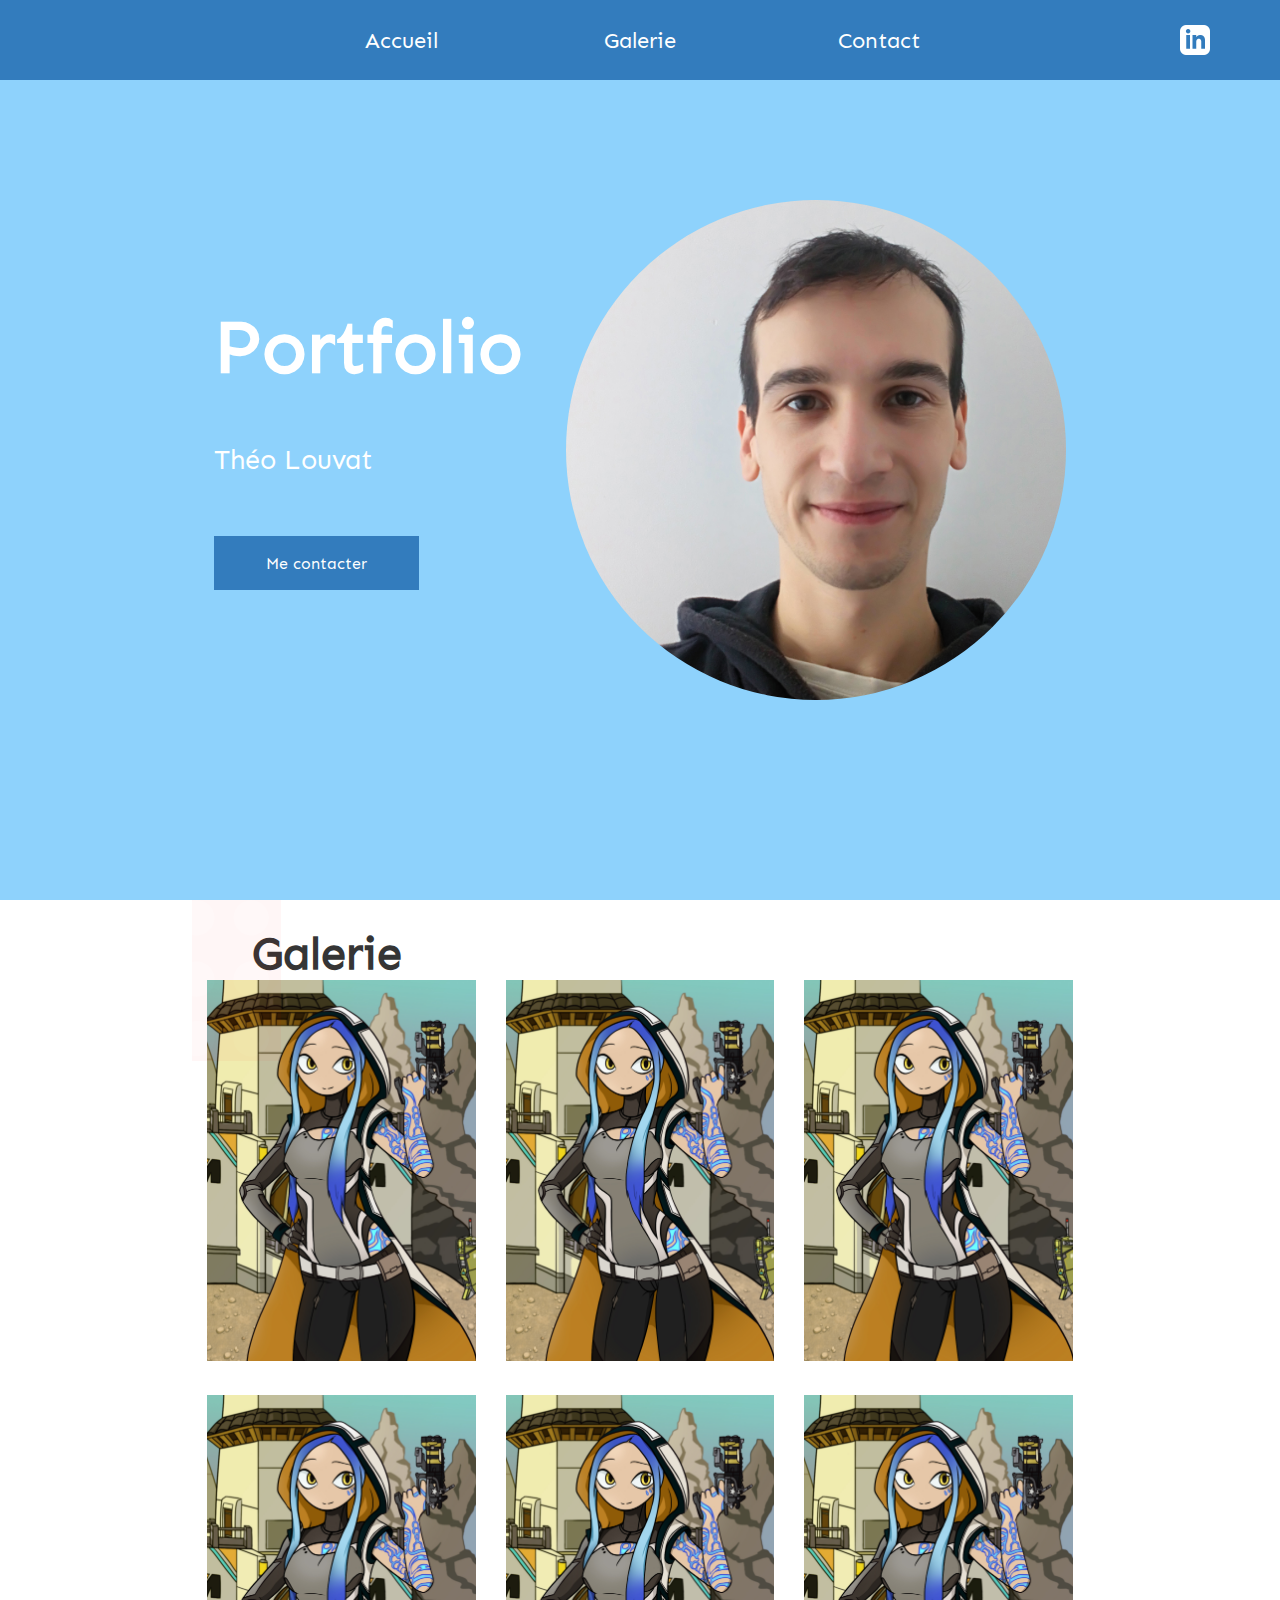
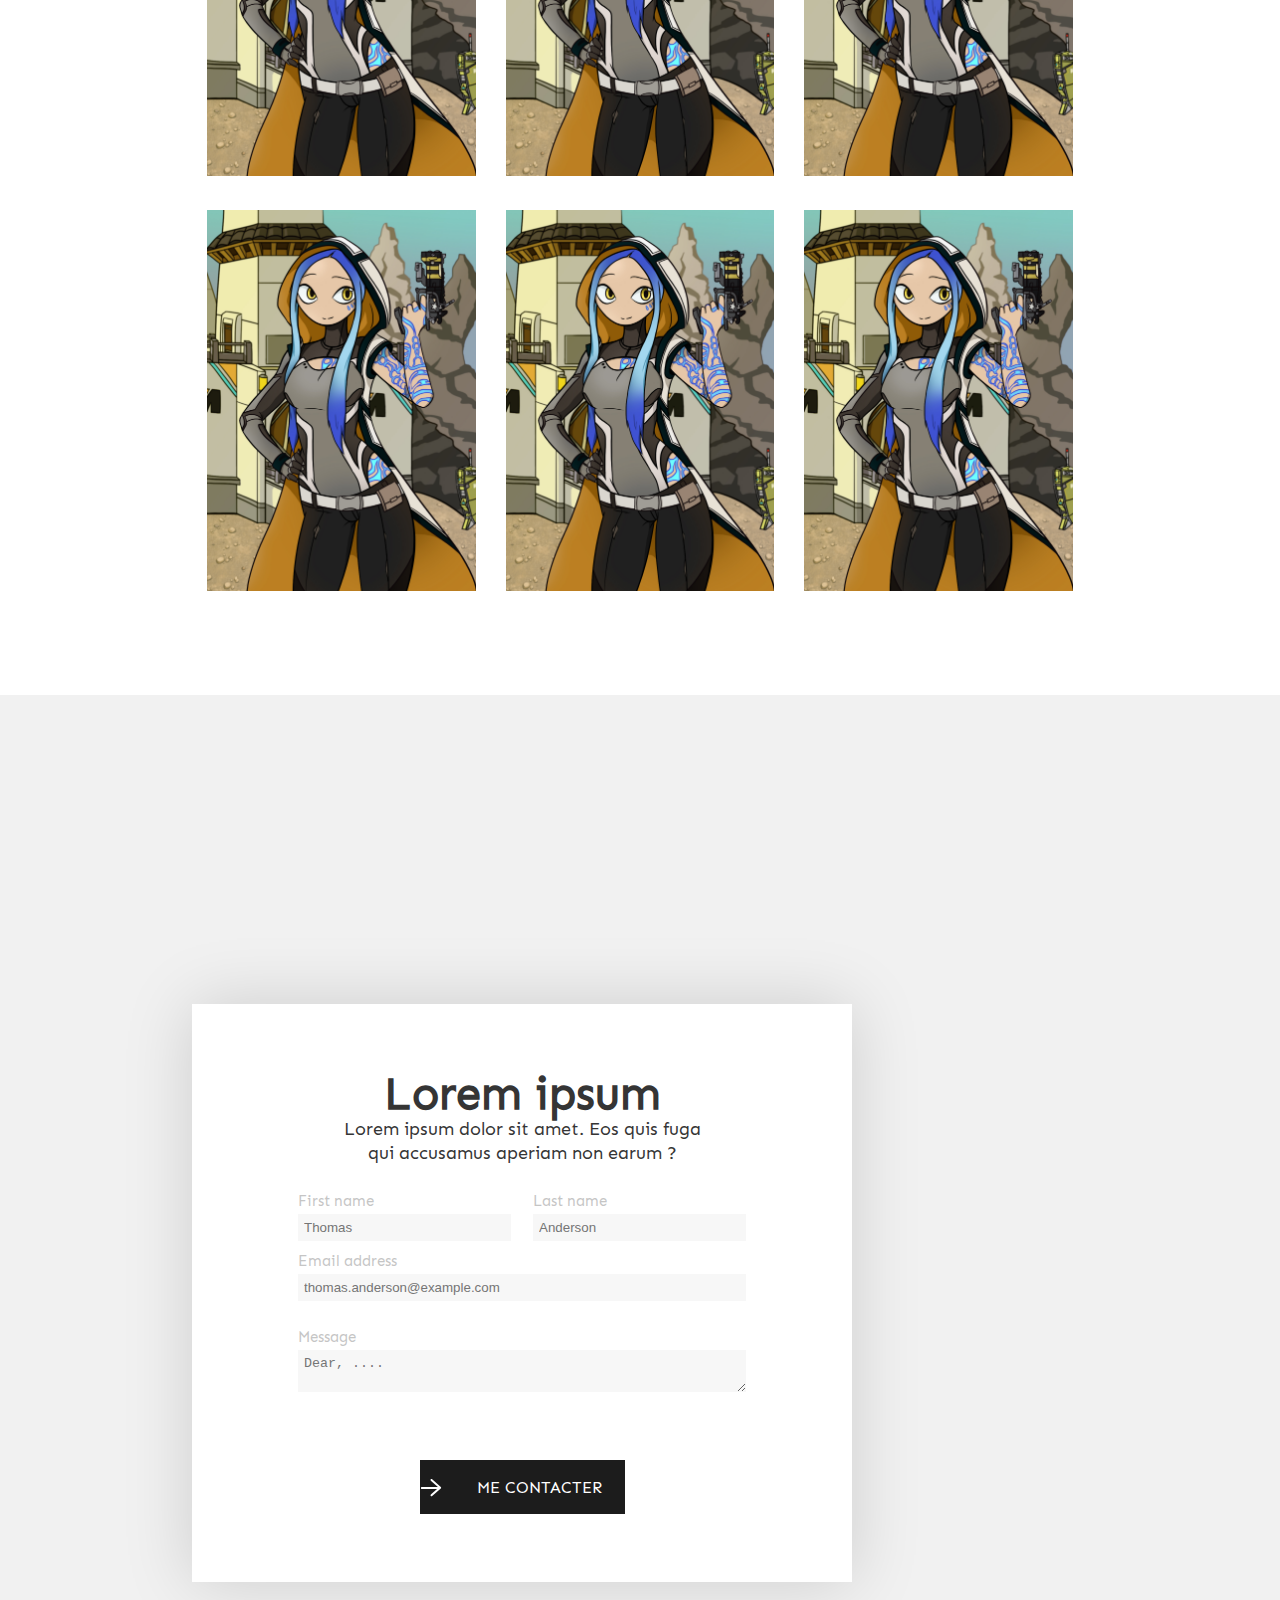
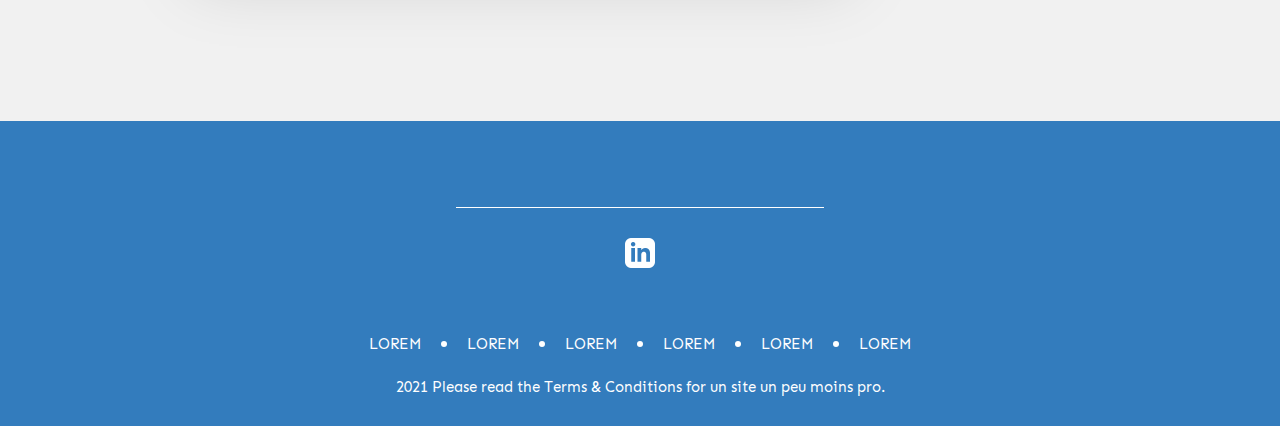
==== index.html @ 34562cf4 "INIT proj" ====
<!DOCTYPE html>
<html lang="fr">
<head>
    <meta charset="UTF-8" />
    <title>Portfolio Théo Louvat</title>
    
    <link href="css/main.css" rel="stylesheet" />
    
</head>
<body>
    <div class="focus-background"></div>
    <main>
        <nav class="nav">
            <div class="nav__menu">
                <ul class="menu">
                    <li class="menu__item">
                        <a class="menu__item-link" href="#home">Accueil</a>
                        <div class="menu__item-dot"></div>
                    </li>
                    <li class="menu__item">
                        <a class="menu__item-link" href="#gallery">Galerie</a>
                        <div class="menu__item-dot"></div>
                    </li>
                    <li class="menu__item">
                        <a class="menu__item-link" href="#contact">Contact</a>
                        <div class="menu__item-dot"></div>
                    </li>
                </ul>
            </div>
            <div class="nav__menu--sn">
                <a href="https://www.linkedin.com/in/theo-louvat-533580112/" target="_blank"><img class="nav__menu--sn__icon icons" src="icons/linkedin.png" /></a>
            </div>
        </nav>

        <section id="home" class="header">
            <article class="header__content">
                <div class="header__text">
                    <h1 class="header__title">Portfolio</h1>
                    <h2 class="header__subtitle">Théo Louvat</h2>
                    <button class="btn">
                        <a href="#contact">Me contacter</a>
                    </button>
                </div>
                <img class="header__image" src="images/DSC_0048 i.jpg" />
            </article>
        </section>

        <div class="body" id="gallery" >
            <section class="main">
                <div class="main__title">
                    <h3 class="main__title-text">Galerie</h3>
                </div>
                <article class="gallery">
                    <div class="gallery__item">
                        <img class="gallery__item__img" src="images/mayafull.jpg" />
                    </div>
                    <div class="gallery__item">
                        <img class="gallery__item__img" src="images/mayafull.jpg" />
                    </div>
                    <div class="gallery__item">
                        <img class="gallery__item__img" src="images/mayafull.jpg" />
                    </div>
                </article>
                <article class="gallery">
                    <div class="gallery__item">
                        <img class="gallery__item__img" src="images/mayafull.jpg" />
                    </div>
                    <div class="gallery__item">
                        <img class="gallery__item__img" src="images/mayafull.jpg" />
                    </div>
                    <div class="gallery__item">
                        <img class="gallery__item__img" src="images/mayafull.jpg" />
                    </div>
                </article>
                <article class="gallery">
                    <div class="gallery__item">
                        <img class="gallery__item__img" src="images/mayafull.jpg" />
                    </div>
                    <div class="gallery__item">
                        <img class="gallery__item__img" src="images/mayafull.jpg" />
                    </div>
                    <div class="gallery__item">
                        <img class="gallery__item__img" src="images/mayafull.jpg" />
                    </div>
                </article>
            </section>
        </div>
                    
        <div class="background">
            <div class="body">
                <section id="contact" class="contact">
                    <article class="contact__box">
                        <h3 class="contact__box-title">Lorem ipsum</h3>
                        <h4 class="contact__box-subtitle">Lorem ipsum dolor sit amet. Eos quis fuga qui accusamus aperiam non earum ?</h4>
                        <form class="form">
                            <div class="form__fields">
                                <div class="inputs">
                                    <div class="input__box--small">
                                        <label class="input__box-label">First name</label>
                                        <input class="input__box-field" type="text" placeholder="Thomas" />
                                    </div>
                                    <div class="input__box--small">
                                        <label class="input__box-label">Last name</label>
                                        <input class="input__box-field" type="text" placeholder="Anderson" />
                                    </div>
                                </div>
                                <div class="input">
                                    <div class="input__box">
                                        <label class="input__box-label">Email address</label>
                                        <input class="input__box-field" type="email" placeholder="thomas.anderson@example.com" />
                                    </div>
                                </div>
                                <div class="input">
                                    <div class="input__box input__box--textarea">
                                        <label class="input__box-label">Message</label>
                                        <textarea class="input__box-field" type="text" placeholder="Dear, ...."></textarea>
                                    </div>
                                </div>
                                <button type="submit" class="btn btn--alt">
                                    <img class="btn__icon" src="icons/Icon_fleche_CTA.svg" />
                                    <a>Me contacter</a>
                                </button>
                            </div>
                        </form>
                    </article>
                </section>
            </div>
        </div>
    </main>
    <footer class="footer">
        <div class="footer__box">
            <div class="footer__networks">
                <img class="footer__networks-icon icons" src="icons/linkedin.png" />
            </div>
            <ul class="footer__links">
                <li class="footer__links-item">Lorem</li>
                <li class="footer__links-item">Lorem</li>
                <li class="footer__links-item">Lorem</li>
                <li class="footer__links-item">Lorem</li>
                <li class="footer__links-item">Lorem</li>
                <li class="footer__links-item">Lorem</li>
            </ul>
            <p class="footer__terms">2021 Please read the Terms & Conditions for un site un peu moins pro.</p>
        </div>
    </footer>
</body>
</html>
---- css/main.css ----
html, body, div, span, p, a, img, ol, ul, li, article, section, h1, h2, h3, h4, h5 {
    margin: 0;
    padding: 0;
    border: 0;
    font: inherit;
    vertical-align: baseline;
}

ol, ul {
    list-style: none; 
}

textarea, input {
    border: none;
    box-shadow: none;
    -webkit-box-shadow: none;
}

a {
    display: inline-block;
    cursor: pointer;
    text-decoration: none;
    width: 100%;
    height: 100%;
    display: flex;
    flex-direction: column;
    justify-content: center;
    align-items: center;
    color: #FFFFFF;
}

a:visited {
    color: #FFFFFF;
}


textarea:focus, input:focus{
    outline: none;
}

button, input[type="submit"], input[type="reset"] {
	background: none;
	color: inherit;
	border: none;
	padding: 0;
	font: inherit;
	cursor: pointer;
	outline: inherit;
}

@font-face {
    font-family: "sen";
    src: url(../fonts/Sen-Regular.ttf);
}

@font-face {
    font-family: "notoserif";
    src: url(../fonts/NotoSerif-Regular.ttf);
}

body {
    font-family: "sen";
}

.focus-background {
    display: none;
    position: absolute;
    width: 100%;
    height: 100%;
    background-color: rgba(0, 0, 0, 0.45);
    z-index: 200;
}

.btn {
    height: 54px;
    width: 205px;
    background-color: #337cbd;
    display: flex;
    justify-content: center;
    align-items: center;
    transition-duration: 0.5s;
    transition-timing-function: linear;
}

.btn a, .btn a:visited {
    color: #FFFFFF;
}

.btn:hover, .btn a:hover {
    color: #337cbd;
    background-color: #FFFFFF;
}

.btn--alt {
    background-color: #1C1C1C;
    text-transform: uppercase;
    align-self: center;
}

.btn--alt:hover {
    background-color: rgba(0, 0, 0, 0.45);
    color: #FFFFFF;
}

.btn--alt > a:hover {
    color: #FFFFFF;
}

.btn__icon {
    margin-right: 12px;
}

.icons {
    max-width: 30px;
}

.nav {
    background-color: #337cbd;
    color: #FFFFFF;
    display: flex;
    flex-direction: row;
    justify-content: center;
    width: 100%;
    height: 80px;
    position: fixed;
    z-index: 99;
    font-size: 22px;
    position: fixed;
}

.nav__menu {
    display: flex;
    justify-content: center;
    height: 100%;
    width: 80%;
}

.nav__menu--sn {
    position: absolute;
    display: flex;
    align-items: center;
    height: 100%;
    right: 0;
    margin-right: 70px;
}

.menu {
    display: flex;
    justify-content: space-around;
    background-color: #337cbd;
    color: #FFFFFF;
    max-height: 100%;
    width: 70%;
}

.menu__item {
    height: 100%;
    width: 33.33%;
}

.menu__item-link {
    position: relative;
}

.menu__item-link::after {
    content: "";
    display: none;
    position: absolute;
    bottom: 0;
    left: 0;
    width: 100%;
    height: 10px;
    background-color: #8ed1fc;
    z-index: 100;
}

.menu__item:hover {
    background-color: #FFFFFF;
    color: #337cbd;
    transition-duration: 0.5s;
    transition-timing-function: linear;
}

.menu__item > a:hover {
    color: #337cbd;
    transition-duration: 0.5s;
    transition-timing-function: linear;
}

.menu__item--alt:hover {
    background-color: #337cbd;
    color: #FFFFFF;
}

.menu__item-dot {
    display: none;
    margin-top: 3px;
    height: 7px;
    width: 7px;
    border-radius: 50%;
    background-color: #D40048;
}

.menu__item-dot.active {
    display: inline-block;
}

.menu__item-icon {
    max-width: 40px;
}

.header {
    display: flex;
    justify-content: space-around;
    align-items: center;
    width: 100%;
    height: 100vh;
    background-color: #8ed2fc;
    color: #FFFFFF;
}

.header__content {
    width: 70%;
    display: flex;
    justify-content: space-around;
    align-items: center;
}

.header__text {
    display: flex;
    flex-direction: column;
    justify-content: space-evenly;
    max-width: 525px;
    height: 400px;
}

.header__title {
    font-size: 74px;
    font-weight: bold;
    line-height: 74px;
}

.header__subtitle {
    font-size: 27px;
    line-height: 32px;
}

.header__text-arrows {
    font-size: 19px;
}

.header__text-arrows.active {
    text-decoration: underline;
}

.header__text-arrows + .header__text-arrows {
    margin-left: 20px;
}

.header__text-links {
    text-transform: uppercase;
    color: #353535;
    display: flex;
    align-items: center;
    align-self: flex-end;
    width: 100%;
    height: 76px;
    padding-left: 264px;
    font-size: 15px;
    background-color: #FFFFFF;
    font-weight: bold;
    letter-spacing: 1.76px;
    line-height: 75px;
}

.header__text-links-title {
    margin-right: 59px;
}

.header__text-links-icon + .header__text-links-icon {
    margin-left: 32px;
}

.header__text-links-icon-box {
    height: 30px;
    width: 30px;
}

.header__text-links-icon--twitter {
    position: relative;
}

.header__text-links-icon--circle {
    position: relative;
}

.header__text-links-icon--twitter::before {
    position: absolute;
    content: url("../icons/Twitter.svg");
    top: -22px;
    left: 8px;
}

.header__text-links-icon--circle::before {
    position: absolute;
    content: "";
    height: 28px;
    width: 28px;
    border-radius: 50%;
    border: 0.75px solid #353535;
    top: 0;
    left: 0;
}

.header__image {
    max-width: 500px;
    border-radius: 50%;
}

.body {
    width: 70%;
    margin: auto;
    display: flex;
    justify-content: center;
    align-items: center;
    margin-bottom: 100px;
}

.body:last-child {
    margin-bottom: 0;
}

.background {
    width: 100%;
    height: auto;
    background-color: #F1F1F1;
}

.main {
}

.main__title {
    position: relative;
    width: 100%;
    height: 80px;
}

.main__title::before {
    content:  url("../icons/Carré_point.svg");
    position: absolute;
    left: 0;
    top: 0;
    width: 89px;
    color: #000000;
    opacity: 0.03;
    background-color: red;
}

.main__title-text {
    color: #353535;
    font-size: 45px;
    font-weight: bold;
    padding: 30px 150px 60px 60px;
    line-height: 48px;
}

.gallery {
    display: flex;
    justify-content: space-around;
    align-items: center;
    flex-direction: row;
}

.gallery + .gallery {
    margin-top: 30px;
}

.gallery__item {
    width: 30%;
    overflow: hidden;
    max-height: 500px;
}

.gallery__item__img {
    width: 100%;
}

.side {
    display: flex;
    justify-content: space-between;
    flex-direction: row-reverse;
}

.side__col {
    width: 738px;
    height: 1100px;
    display: flex;
    flex-direction: column;
    flex-wrap: wrap;
    justify-content: center;
}

.side__article {
    width: 352px;
    box-shadow: 0 0 60px 0 rgba(0,0,0,0.08);
    color: #353535;
    margin-bottom: 26px;
    margin-right: 34px;
}

.side__article-head {
    display: flex;
    align-items: center;
    height: 84px;
    color: #262525;
    font-size: 20px;
    font-weight: bold;
    line-height: 24px;
    text-transform: uppercase;
    text-decoration: underline;
}

.side__article-icon {
    width: 84px;
    height: 100%;
    background-color: #FA0E5A;
    display: flex;
    justify-content: center;
    align-items: center;
}

.side__article-icon--alt {
    background-color: #007DDB;
}

.side__article-title {
    color: #262525;
    margin-left: 17px;
}

.side__article-title::before {
    content: url("../icons/Icon_fleche (2).svg");
    color: #262525;
    margin-right: 4px;
}

.side__article-img {
    width: 100%;
}

.side__article-text {
    font-size: 18px;
    font-weight: bold;
    line-height: 22px;
    padding: 20px;
}

.side__article-btn {
    margin-top: 51px;
}

.side__article-btn:hover {
    background-color: #337cbd;
    color: #FFFFFF;
}

.contact {
    color: #353535;
    margin: 139px 0;
    width: 100%;
    display: flex;
    align-items: center;
}

.contact__img {
    width: 50%;
}

.contact__box {
    margin-top: 170px;
    width: 50%;
    background-color: #FFFFFF;
    box-shadow: 0 0 65px 0 rgba(0,0,0,0.15);
    padding: 68px 106px;
    display: flex;
    flex-direction: column;
    align-items: center;
}

.contact__box-title {
    font-size: 45px;
    font-weight: bold;
    line-height: 24px;
    text-align: center;
    line-height: 45px;
}

.contact__box-subtitle {
    font-size: 18px;
    line-height: 24px;
    text-align: center;
    width: 380px;
    margin-bottom: 23px;
}

.form {
    width: 100%;
}

.form__fields {
    width: 100%;
    display: flex;
    flex-direction: column;
    justify-content: center;
}

.input {
    width: 100%;
}

.inputs {
    display: flex;
}

.input__box {
    width: 100%;
    display: flex;
    flex-direction: column;
    height: 60px;
    color: #C5C5C5;
    font-size: 15px;
    line-height: 26px;
    margin-bottom: 16px;
}

.input__box--textarea {
    height: 120px;
}

.input__box--small {
    width: 50%;
    display: flex;
    flex-direction: column;
    height: 60px;
    color: #C5C5C5;
    font-size: 15px;
    line-height: 26px;
    margin-right: 22px;
}

.input__box--small:last-child {
    margin-right: 0;
}

.input__box-field {
    background-color: #000000;
    background-color: rgba(0, 0, 0, 0.03);
    outline: none;
    padding: 6px;
}

.footer {
    background-color: #337cbd;
    color: #FFFFFF;
    font-size: 15px;
    padding-top: 86px;
}

.footer__box {
    width: 70%;
    margin: auto;
    display: flex;
    flex-direction: column;
    justify-content: flex-start;
    align-items: center;
}

.footer__logo {
    max-width: 106px;
    margin-bottom: 60px;
}

.footer__newsletter {
    font-size: 53px;
    font-weight: bold;
}

.footer__email {
    text-transform: uppercase;
    padding: 20px 0;
}

.footer__networks {
    height: auto;
    padding: 30px 0 67px 0;
    border-top: 1px solid #FFFFFF;
    width: 368px;
    display: flex;
    justify-content: center;
}

.footer__networks-icon + .footer__networks-icon {
    margin-left: 12px;
}

.footer__links {
    display: flex;
    justify-content: center;
    text-transform: uppercase;
    padding-bottom: 25px;
    flex-wrap: wrap;
}

.footer__links-item::before {
    content: "";
    display: inline-block;
    height: 6px;
    width: 6px;
    border-radius: 3px;
    margin: 2px 20px;
    background-color: #FFFFFF;   
}

.footer__links-item:first-child::before {
    display: none;
}

.footer__terms {
    text-align: center;
    margin-bottom: 30px;
}

@media screen and (max-width: 850px) {
    .body {
        flex-direction: column;
        width: 100%;
    }

    .header__content {
        flex-direction: column;
    }

    .header__image {
        position: relative;
        width: 100%;
    }

    .header__text {
        padding-left: 0;
        margin-bottom: 50px;
    }

    .header__text-links {
        position: relative;
        padding: 0;
        justify-content: center;
    }

    .main {
        width: 100%;
    }

    .main__col {
        margin-top: 110px;
        margin-right: 0;
    }

    .side {
        flex-wrap: nowrap;
        width: 100%;
    }

    .side__col {
        flex-wrap: nowrap;
        justify-content: flex-start;
        height: auto;
    }

    .side__article {
        width: 100%;
    }

    .side__article-btn {
        display: none;
    }

    .contact {
        flex-direction: column;
    }

    .contact__img {
        width: 100%;
    }

    .contact__box {
        margin: 0;
        width: 100%;
    }
}
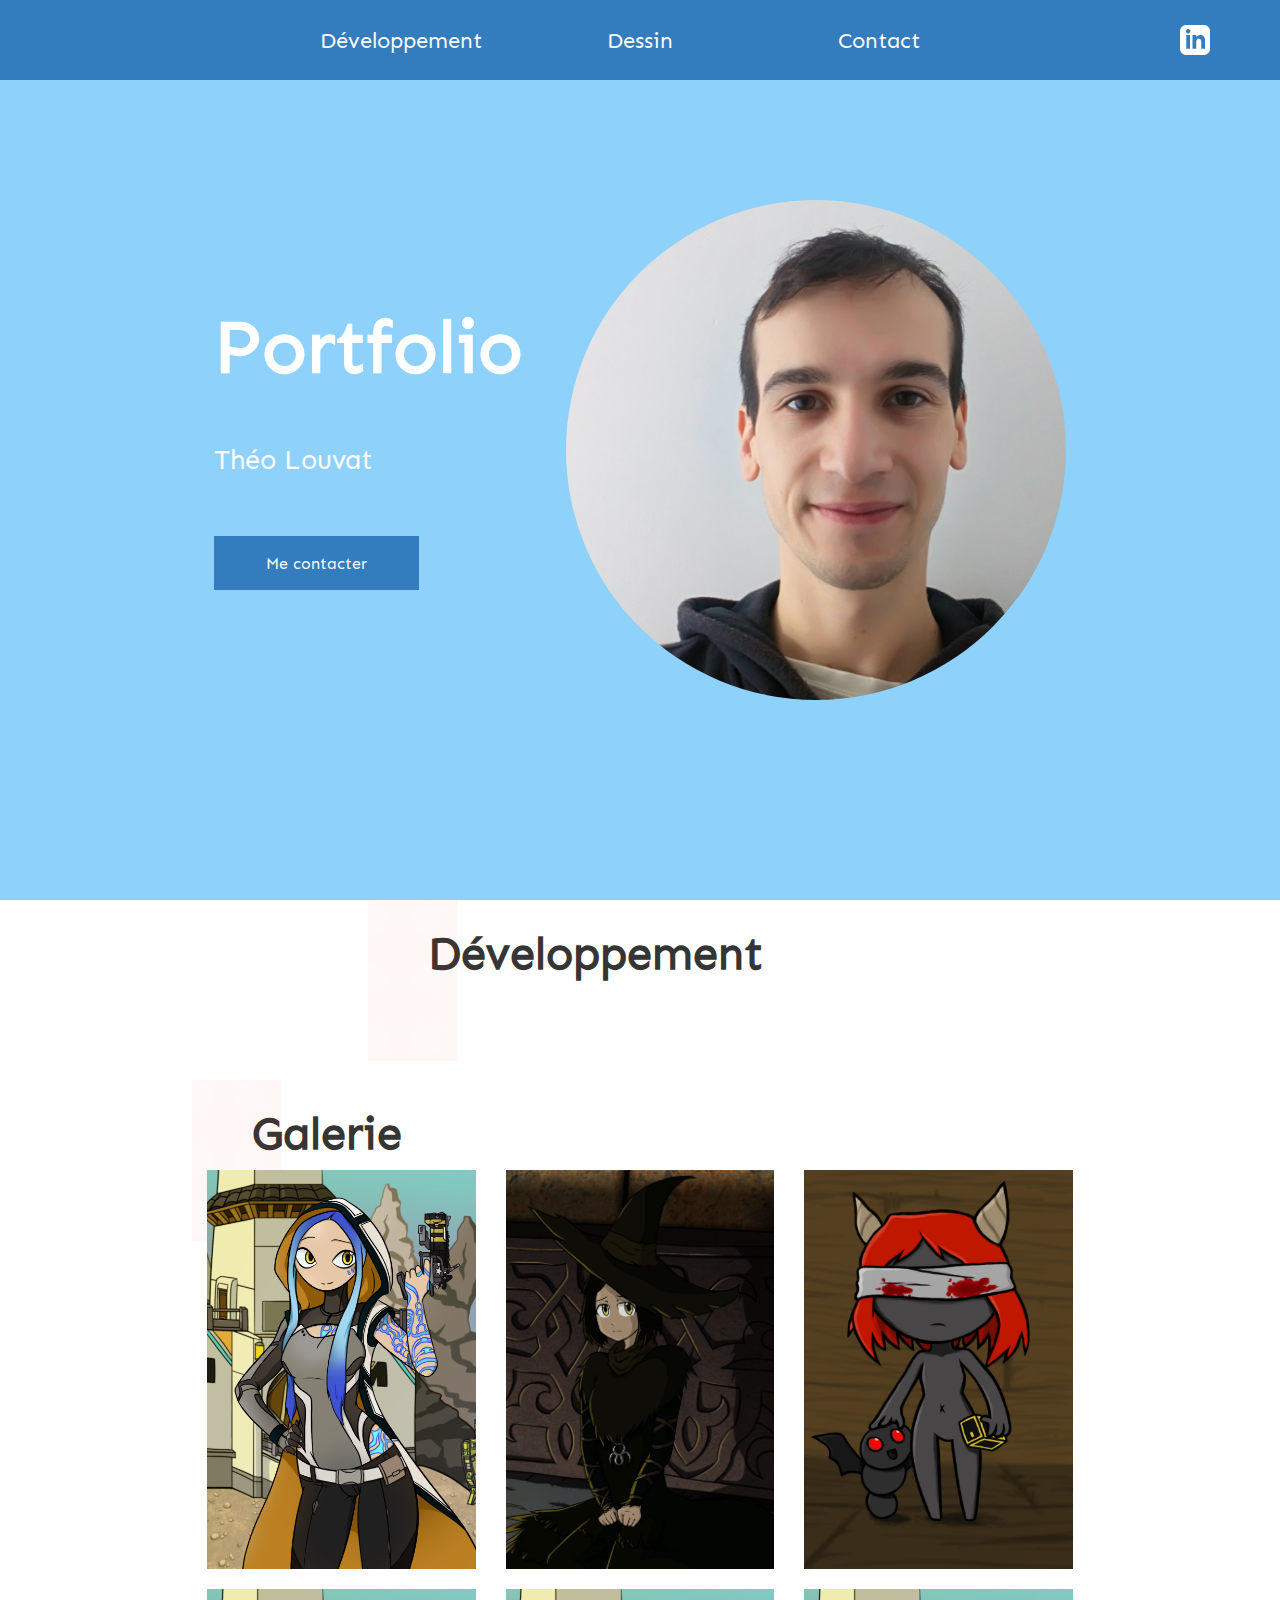
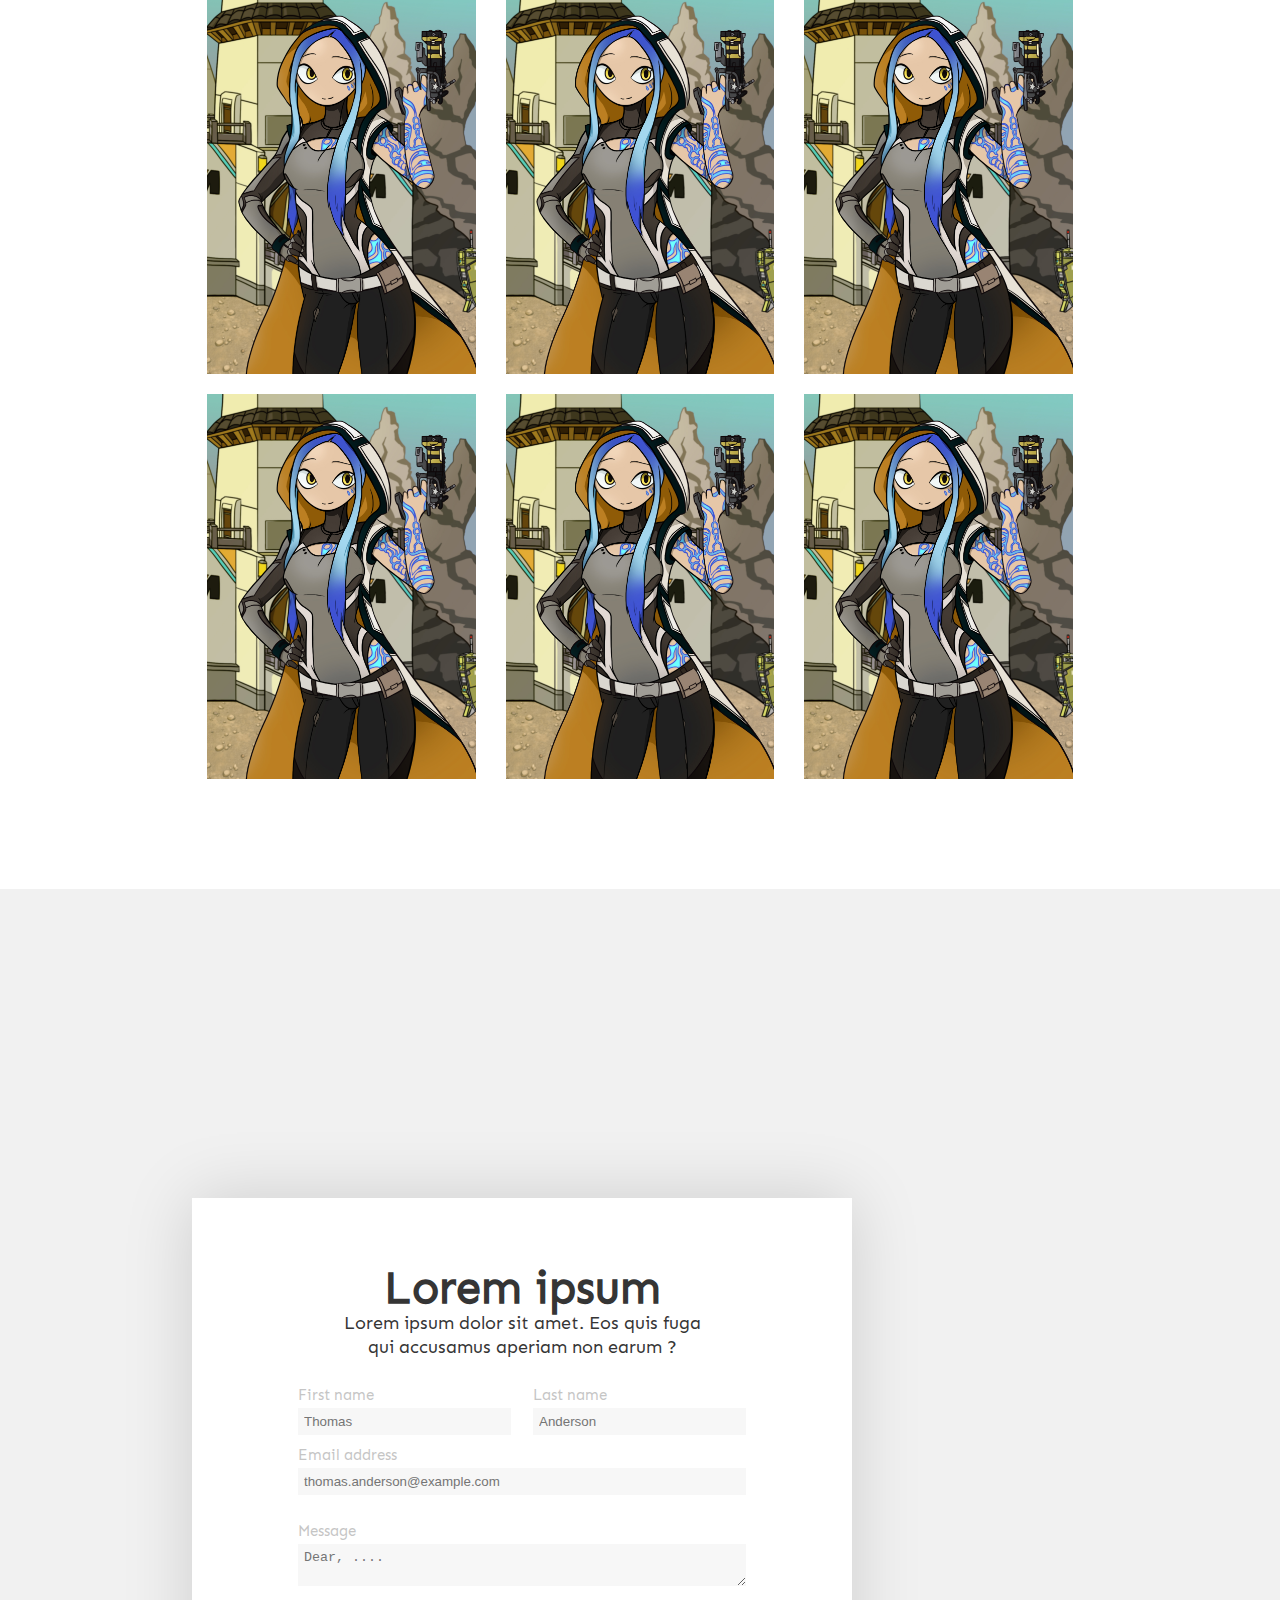
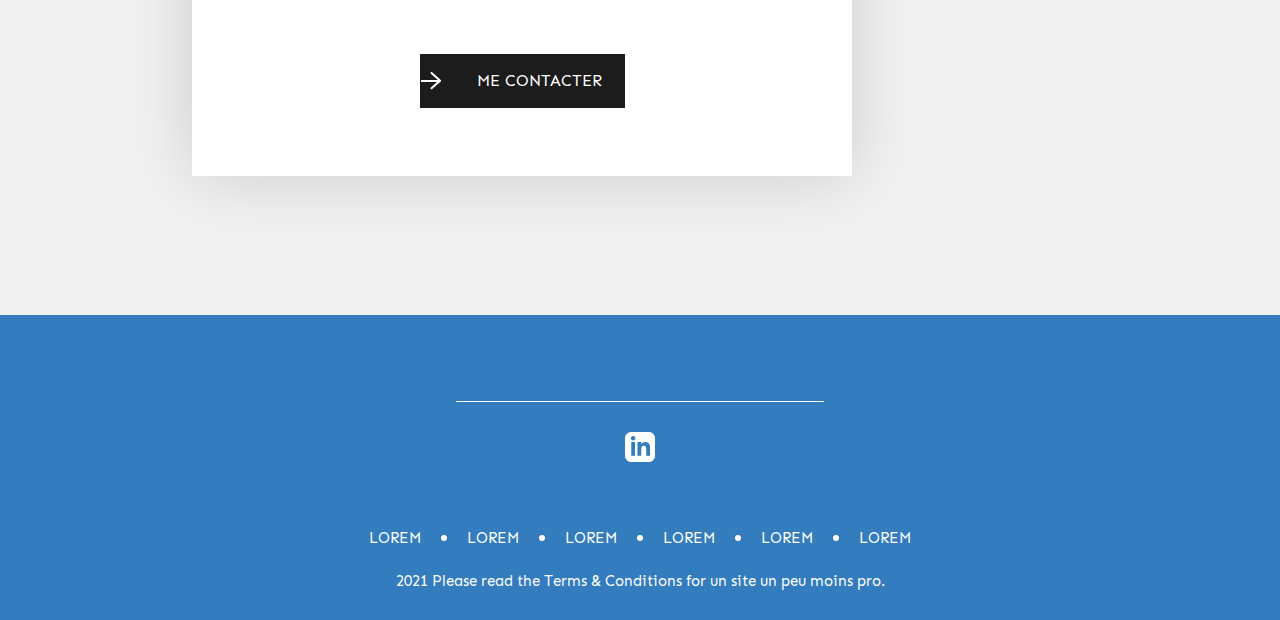
==== commit 4344995e: "portfolio revamp" ====
--- a/index.html
+++ b/index.html
@@ -13,17 +13,14 @@
         <nav class="nav">
             <div class="nav__menu">
                 <ul class="menu">
-                    <li class="menu__item">
-                        <a class="menu__item-link" href="#home">Accueil</a>
-                        <div class="menu__item-dot"></div>
+                    <li class="menu__item" data-anchor="dev">
+                        Développement
                     </li>
-                    <li class="menu__item">
-                        <a class="menu__item-link" href="#gallery">Galerie</a>
-                        <div class="menu__item-dot"></div>
+                    <li class="menu__item" data-anchor="gal">
+                        Dessin
                     </li>
-                    <li class="menu__item">
-                        <a class="menu__item-link" href="#contact">Contact</a>
-                        <div class="menu__item-dot"></div>
+                    <li class="menu__item" data-anchor="contact">
+                        Contact
                     </li>
                 </ul>
             </div>
@@ -37,15 +34,24 @@
                 <div class="header__text">
                     <h1 class="header__title">Portfolio</h1>
                     <h2 class="header__subtitle">Théo Louvat</h2>
-                    <button class="btn">
-                        <a href="#contact">Me contacter</a>
+                    <button class="btn" data-target="contact">
+                        Me contacter
                     </button>
                 </div>
                 <img class="header__image" src="images/DSC_0048 i.jpg" />
             </article>
         </section>
 
-        <div class="body" id="gallery" >
+        <div class="body" data-target="dev" >
+            <section class="main">
+                <div class="main__title">
+                    <h3 class="main__title-text">Développement</h3>
+                </div>
+              
+            </section>
+        </div>
+
+        <div class="body" data-target="gal" >
             <section class="main">
                 <div class="main__title">
                     <h3 class="main__title-text">Galerie</h3>
@@ -55,13 +61,11 @@
                         <img class="gallery__item__img" src="images/mayafull.jpg" />
                     </div>
                     <div class="gallery__item">
-                        <img class="gallery__item__img" src="images/mayafull.jpg" />
+                        <img class="gallery__item__img" src="images/Yuria.jpg" />
                     </div>
                     <div class="gallery__item">
-                        <img class="gallery__item__img" src="images/mayafull.jpg" />
+                        <img class="gallery__item__img" src="images/Lilith2.jpg" />
                     </div>
-                </article>
-                <article class="gallery">
                     <div class="gallery__item">
                         <img class="gallery__item__img" src="images/mayafull.jpg" />
                     </div>
@@ -71,8 +75,6 @@
                     <div class="gallery__item">
                         <img class="gallery__item__img" src="images/mayafull.jpg" />
                     </div>
-                </article>
-                <article class="gallery">
                     <div class="gallery__item">
                         <img class="gallery__item__img" src="images/mayafull.jpg" />
                     </div>
@@ -88,7 +90,7 @@
                     
         <div class="background">
             <div class="body">
-                <section id="contact" class="contact">
+                <section class="contact" data-target="contact">
                     <article class="contact__box">
                         <h3 class="contact__box-title">Lorem ipsum</h3>
                         <h4 class="contact__box-subtitle">Lorem ipsum dolor sit amet. Eos quis fuga qui accusamus aperiam non earum ?</h4>
@@ -144,4 +146,6 @@
         </div>
     </footer>
 </body>
+<script src="https://ajax.googleapis.com/ajax/libs/jquery/3.6.0/jquery.min.js"></script>
+<script src="js/script.js"></script>
 </html>--- a/css/main.css
+++ b/css/main.css
@@ -151,27 +151,16 @@
     color: #FFFFFF;
     max-height: 100%;
     width: 70%;
+    text-align: center;
 }
 
 .menu__item {
+    display: flex;
+    justify-content: center;
+    align-items: center;
     height: 100%;
     width: 33.33%;
-}
-
-.menu__item-link {
-    position: relative;
-}
-
-.menu__item-link::after {
-    content: "";
-    display: none;
-    position: absolute;
-    bottom: 0;
-    left: 0;
-    width: 100%;
-    height: 10px;
-    background-color: #8ed1fc;
-    z-index: 100;
+    cursor: pointer;
 }
 
 .menu__item:hover {
@@ -190,23 +179,6 @@
 .menu__item--alt:hover {
     background-color: #337cbd;
     color: #FFFFFF;
-}
-
-.menu__item-dot {
-    display: none;
-    margin-top: 3px;
-    height: 7px;
-    width: 7px;
-    border-radius: 50%;
-    background-color: #D40048;
-}
-
-.menu__item-dot.active {
-    display: inline-block;
-}
-
-.menu__item-icon {
-    max-width: 40px;
 }
 
 .header {
@@ -366,23 +338,23 @@
 
 .gallery {
     display: flex;
+    flex-wrap: wrap;
     justify-content: space-around;
-    align-items: center;
-    flex-direction: row;
-}
-
-.gallery + .gallery {
-    margin-top: 30px;
 }
 
 .gallery__item {
+    position: relative;
     width: 30%;
+    margin: 10px;
     overflow: hidden;
     max-height: 500px;
+    cursor: pointer;
 }
 
 .gallery__item__img {
     width: 100%;
+    height: 100%;
+    object-fit: cover;
 }
 
 .side {
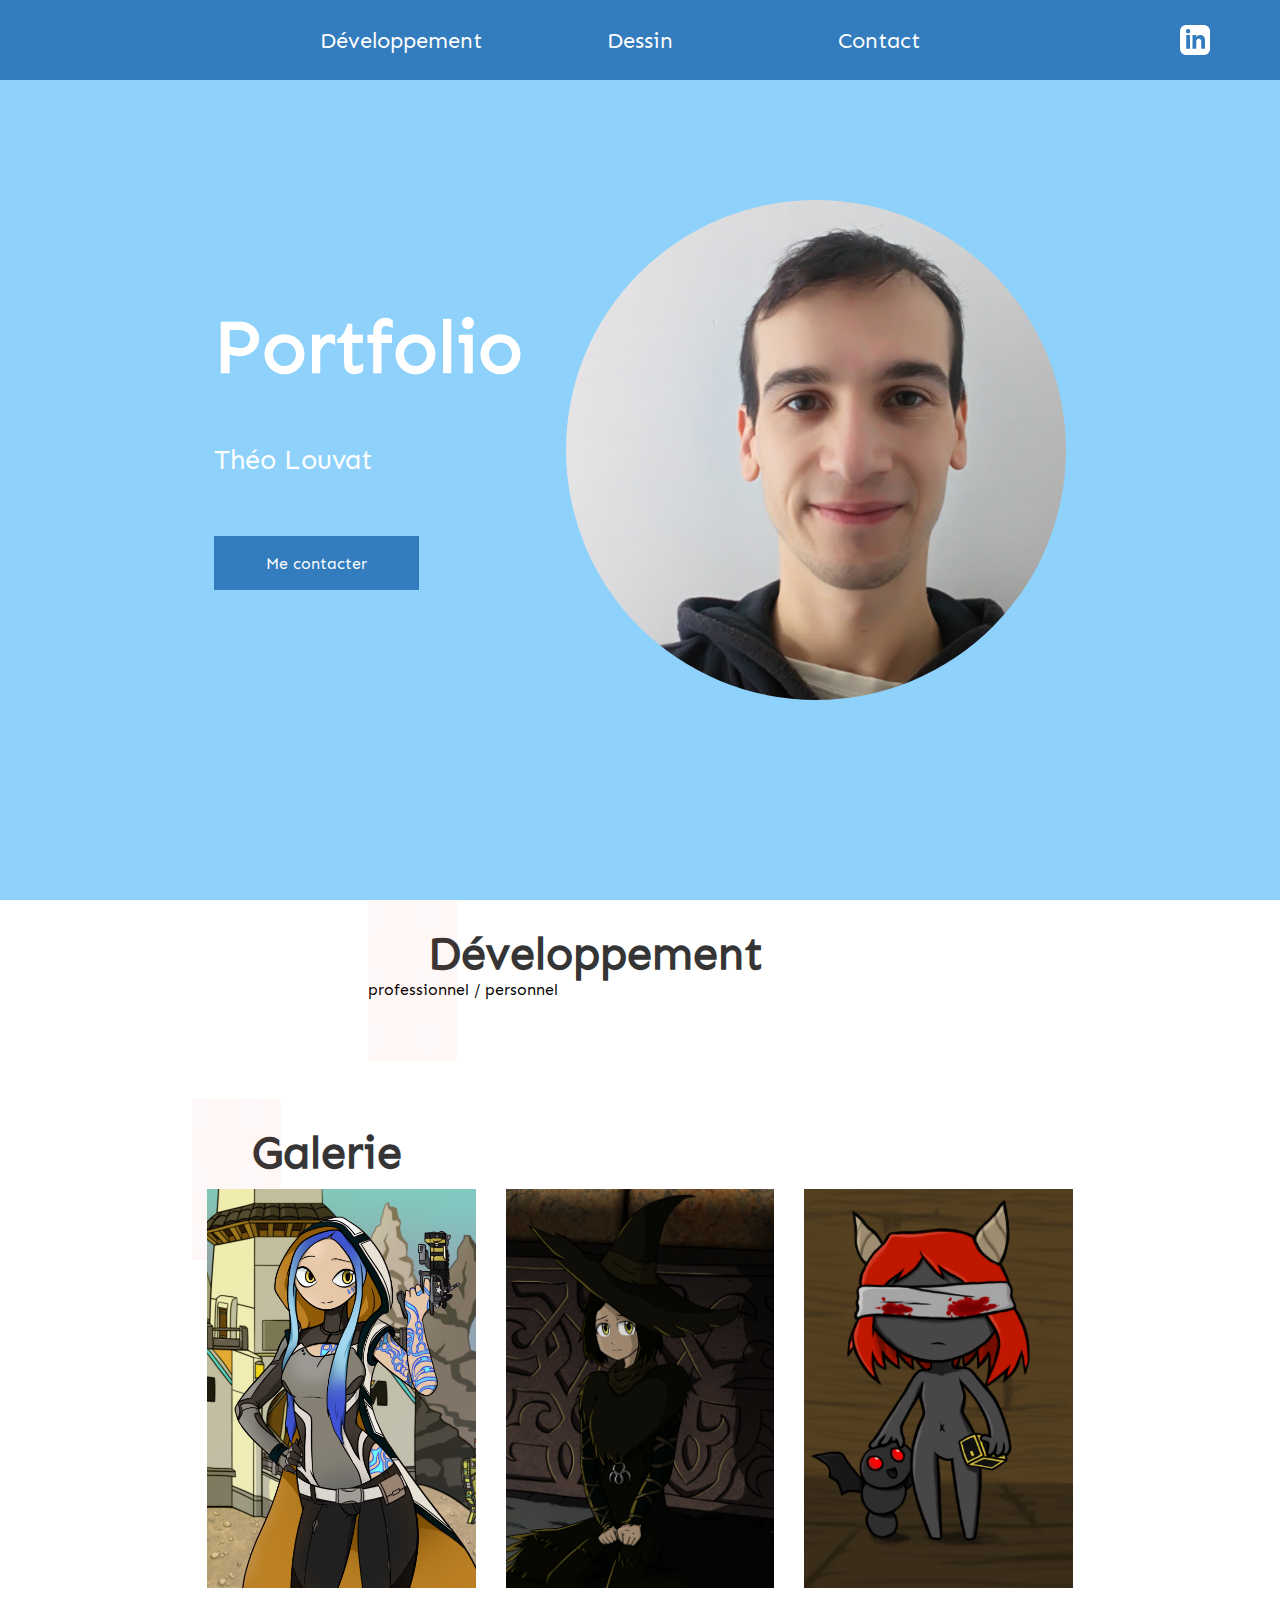
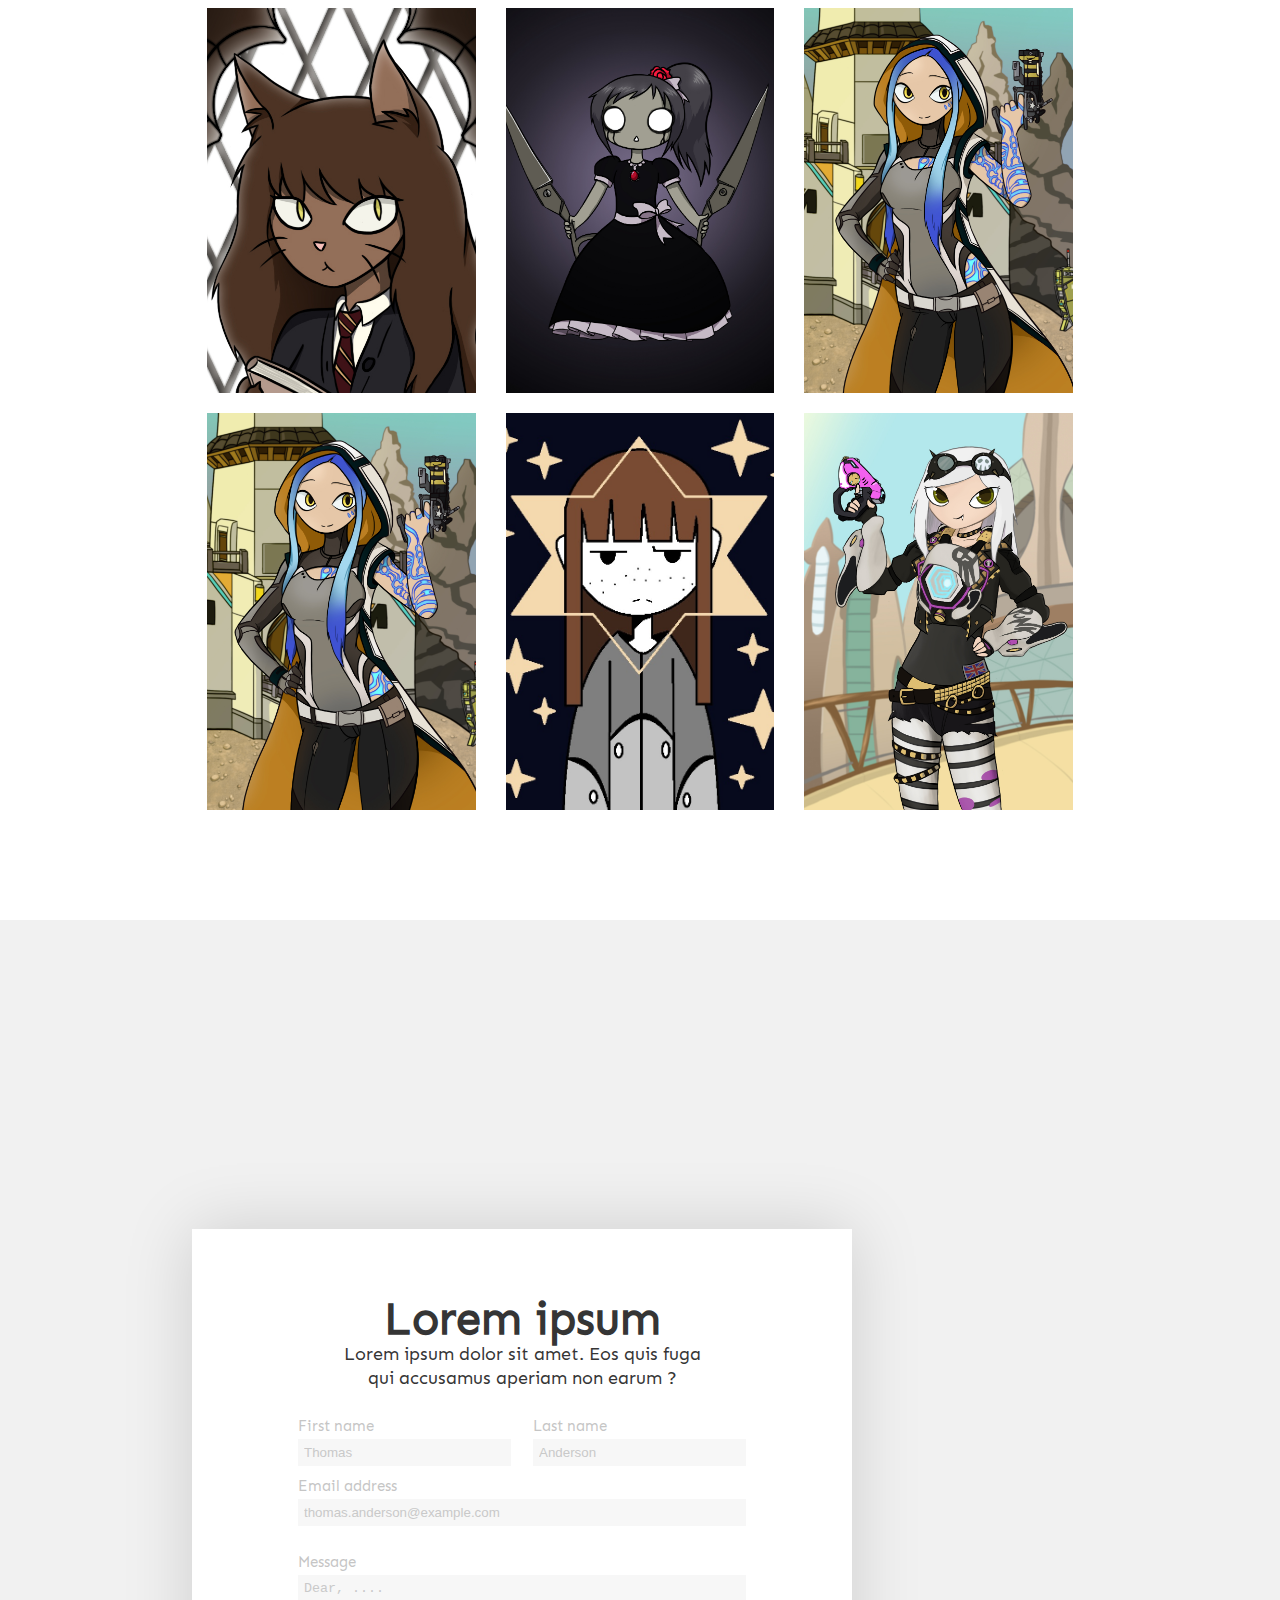
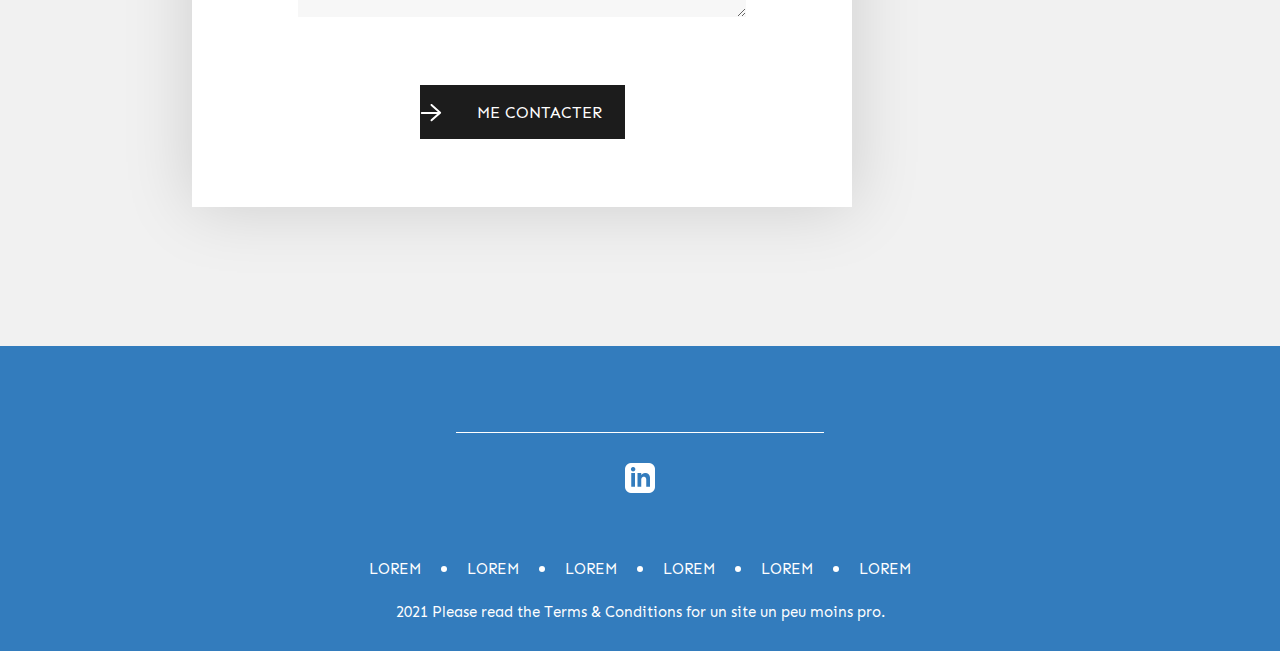
==== commit e0f6d414: "contact placeholder & gal img" ====
--- a/index.html
+++ b/index.html
@@ -47,7 +47,7 @@
                 <div class="main__title">
                     <h3 class="main__title-text">Développement</h3>
                 </div>
-              
+                professionnel / personnel
             </section>
         </div>
 
@@ -67,7 +67,10 @@
                         <img class="gallery__item__img" src="images/Lilith2.jpg" />
                     </div>
                     <div class="gallery__item">
-                        <img class="gallery__item__img" src="images/mayafull.jpg" />
+                        <img class="gallery__item__img" src="images/hermione cat.jpg" />
+                    </div>
+                    <div class="gallery__item">
+                        <img class="gallery__item__img" src="images/CDCghost.jpg" />
                     </div>
                     <div class="gallery__item">
                         <img class="gallery__item__img" src="images/mayafull.jpg" />
@@ -76,13 +79,10 @@
                         <img class="gallery__item__img" src="images/mayafull.jpg" />
                     </div>
                     <div class="gallery__item">
-                        <img class="gallery__item__img" src="images/mayafull.jpg" />
+                        <img class="gallery__item__img" src="images/LJFAODDLE.jpg" />
                     </div>
                     <div class="gallery__item">
-                        <img class="gallery__item__img" src="images/mayafull.jpg" />
-                    </div>
-                    <div class="gallery__item">
-                        <img class="gallery__item__img" src="images/mayafull.jpg" />
+                        <img class="gallery__item__img" src="images/Amandine the Tracer.jpg" />
                     </div>
                 </article>
             </section>
--- a/css/main.css
+++ b/css/main.css
@@ -525,10 +525,13 @@
 }
 
 .input__box-field {
-    background-color: #000000;
     background-color: rgba(0, 0, 0, 0.03);
     outline: none;
     padding: 6px;
+}
+
+.input__box-field::placeholder {
+    color: #c9c9c9;
 }
 
 .footer {
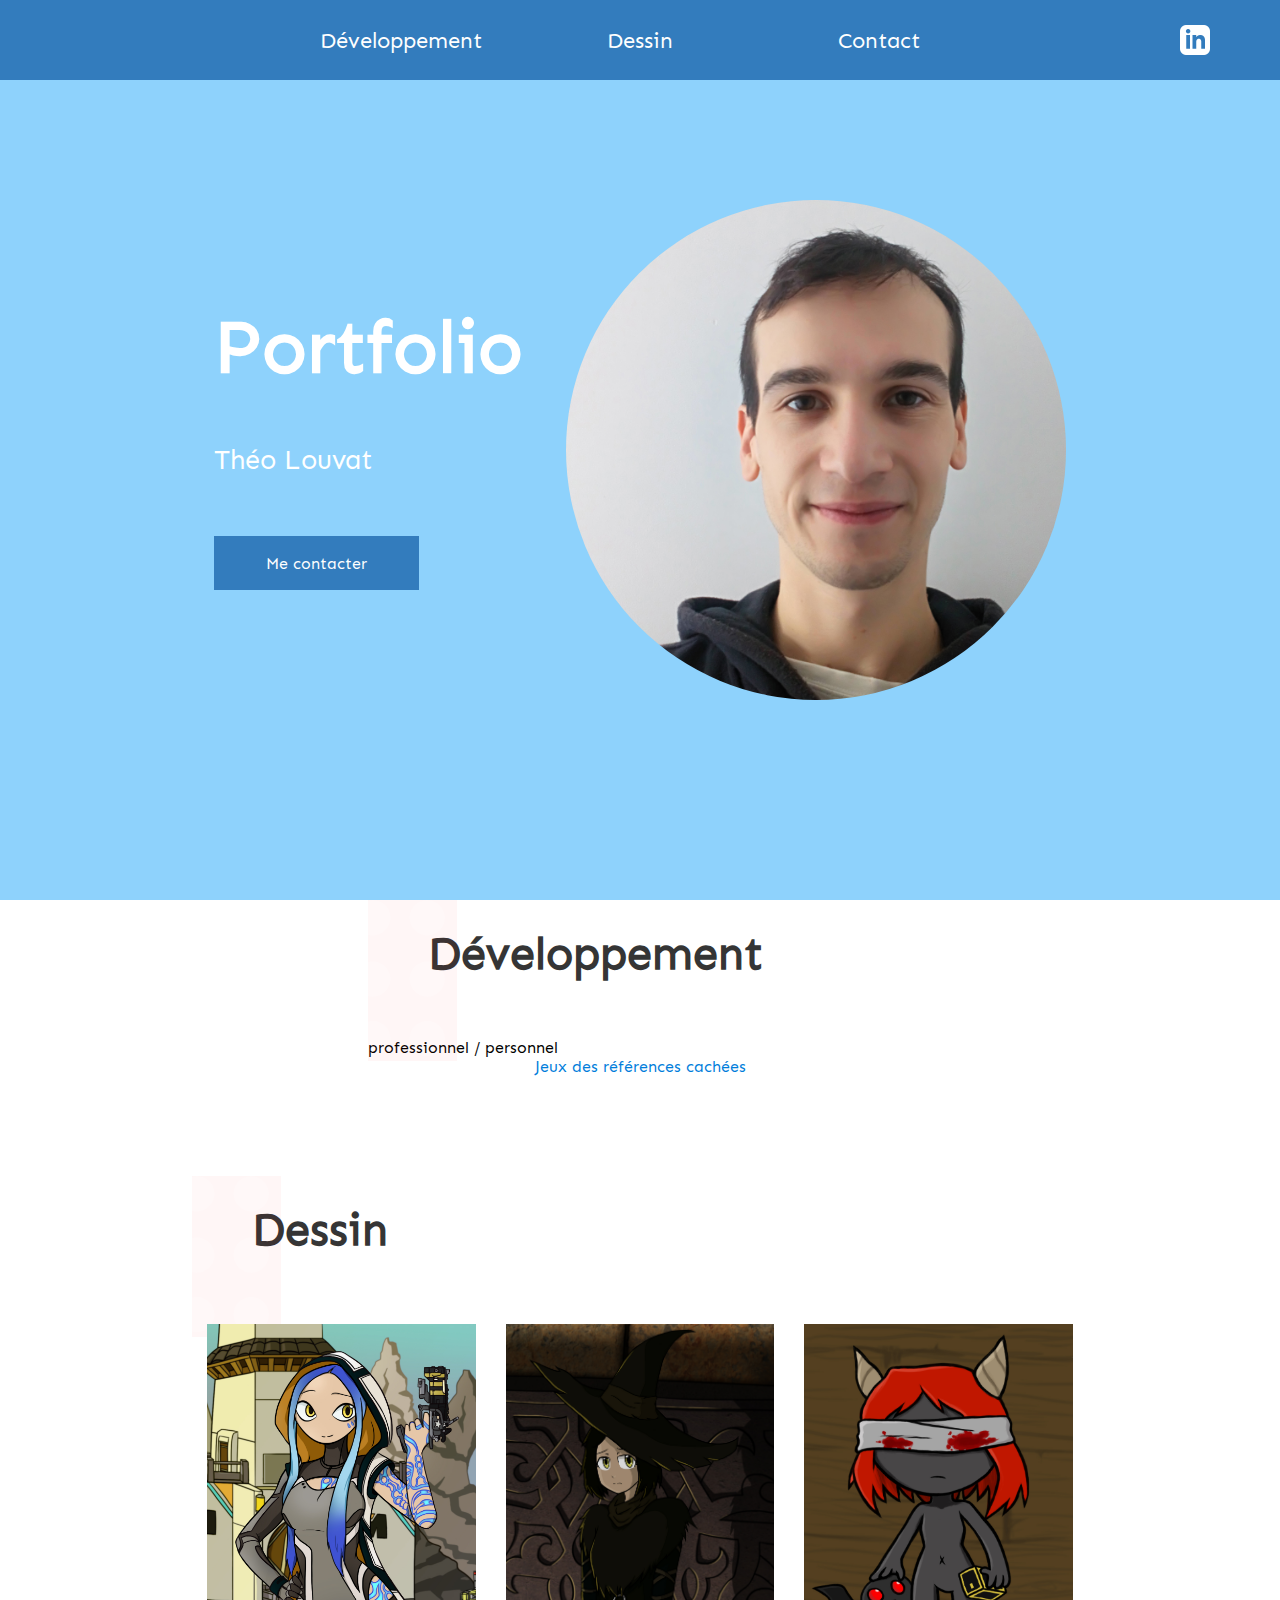
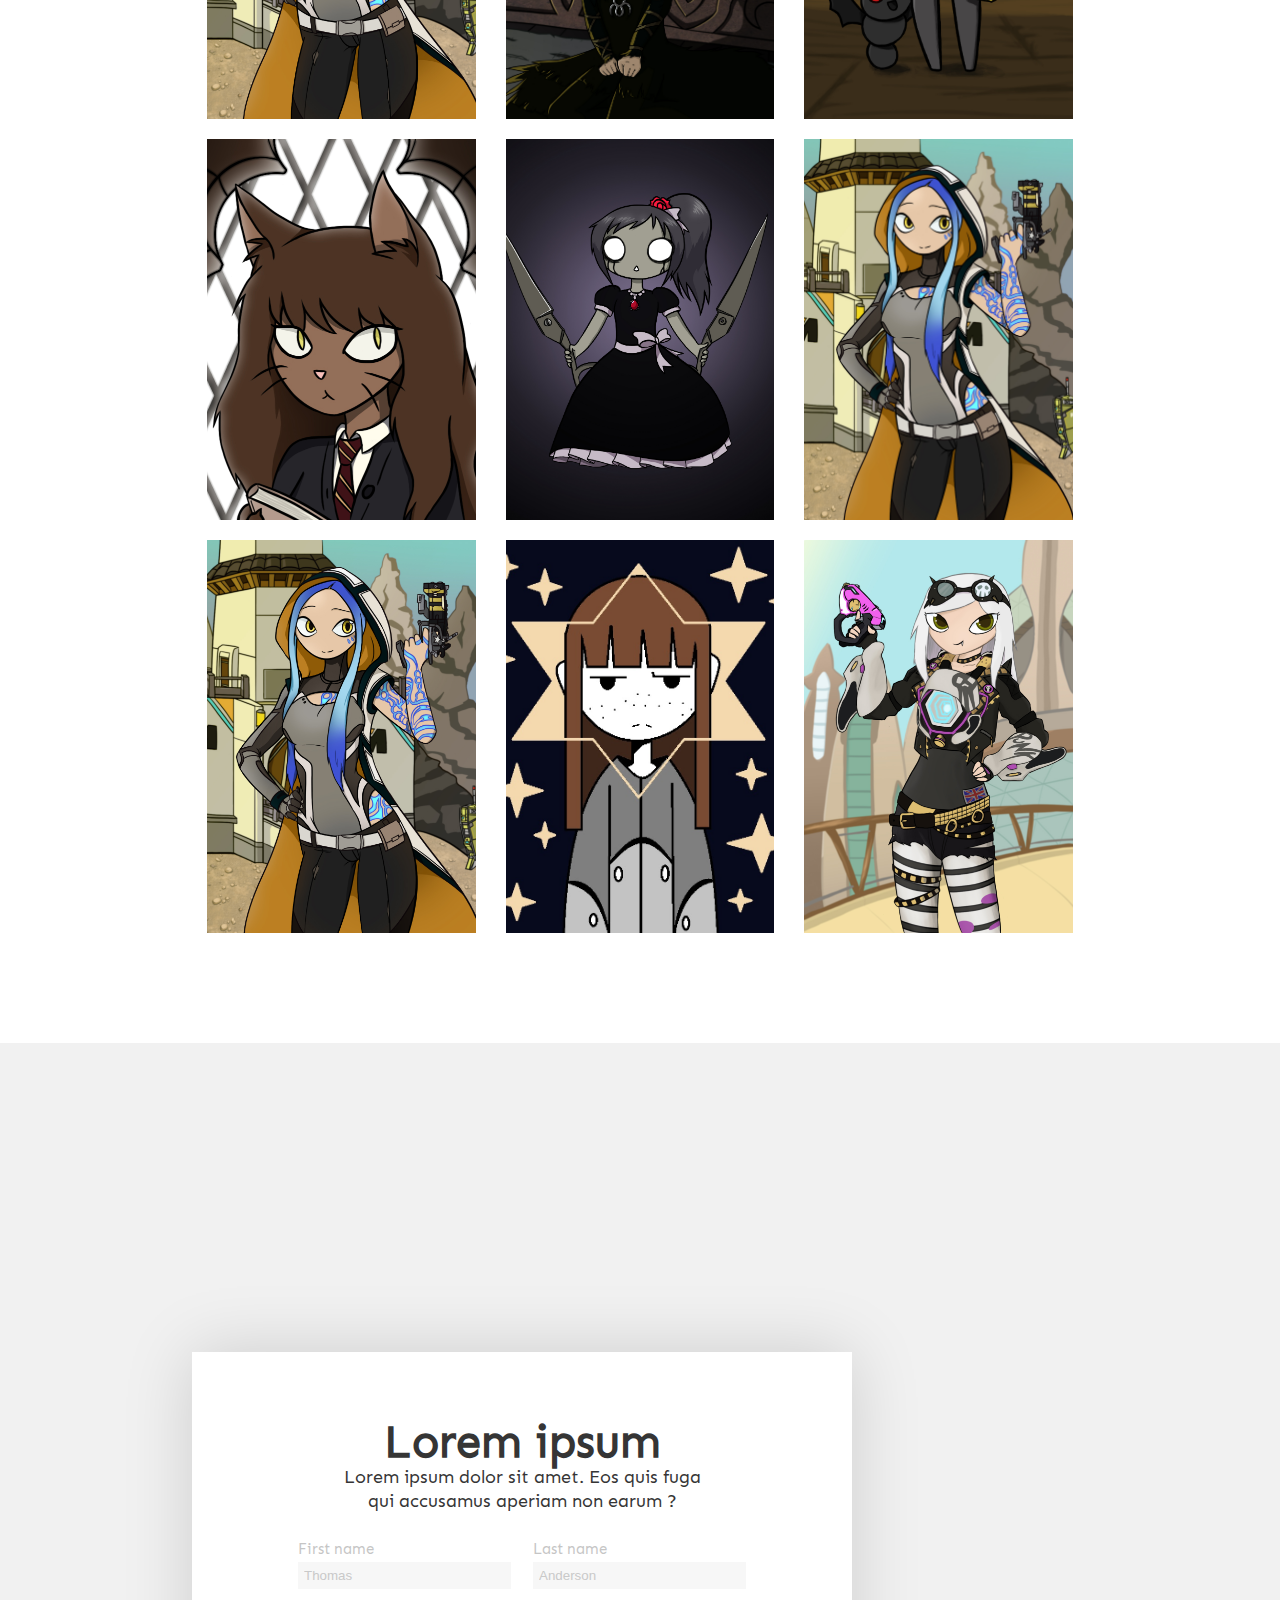
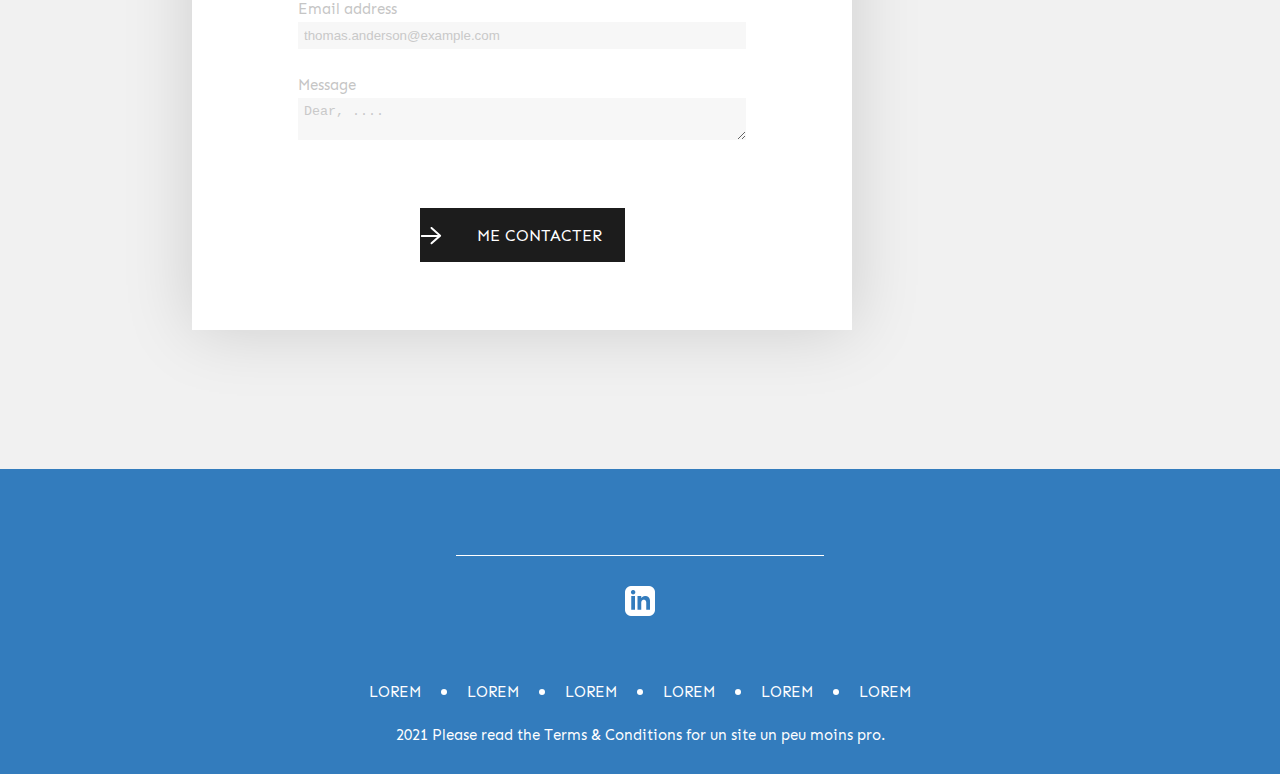
==== commit a84f5a5e: "projects start & game link" ====
--- a/index.html
+++ b/index.html
@@ -34,7 +34,7 @@
                 <div class="header__text">
                     <h1 class="header__title">Portfolio</h1>
                     <h2 class="header__subtitle">Théo Louvat</h2>
-                    <button class="btn" data-target="contact">
+                    <button class="btn" data-anchor="contact">
                         Me contacter
                     </button>
                 </div>
@@ -48,13 +48,19 @@
                     <h3 class="main__title-text">Développement</h3>
                 </div>
                 professionnel / personnel
+                <article class="projects">
+                    <a href="games.html" class="project">
+                        <img src="" alt="">
+                        <p>Jeux des références cachées</p>
+                    </a>
+                </article>
             </section>
         </div>
 
         <div class="body" data-target="gal" >
             <section class="main">
                 <div class="main__title">
-                    <h3 class="main__title-text">Galerie</h3>
+                    <h3 class="main__title-text">Dessin</h3>
                 </div>
                 <article class="gallery">
                     <div class="gallery__item">
--- a/css/main.css
+++ b/css/main.css
@@ -314,7 +314,6 @@
 .main__title {
     position: relative;
     width: 100%;
-    height: 80px;
 }
 
 .main__title::before {
@@ -328,6 +327,16 @@
     background-color: red;
 }
 
+.projects {
+
+}
+
+.project, .project:visited {
+    display: flex;
+    cursor: pointer;
+    color: #007DDB;
+}
+
 .main__title-text {
     color: #353535;
     font-size: 45px;
@@ -344,11 +353,32 @@
 
 .gallery__item {
     position: relative;
+    display: flex;
+    justify-content: center;
     width: 30%;
     margin: 10px;
     overflow: hidden;
     max-height: 500px;
     cursor: pointer;
+}
+
+.gallery__item.active {
+    transform: scale(1.10);
+}
+
+.gallery__item__text {
+    position: absolute;
+    bottom: 0;
+    height: 50%;
+    width: 100%;
+    background-color: #000000;
+    opacity: 0.7;
+    transform: translateY(100%);
+    transition: transform 0.5s ease-in-out;
+}
+
+.gallery__item:hover .gallery__item__text {
+    transform: translateY(0);
 }
 
 .gallery__item__img {
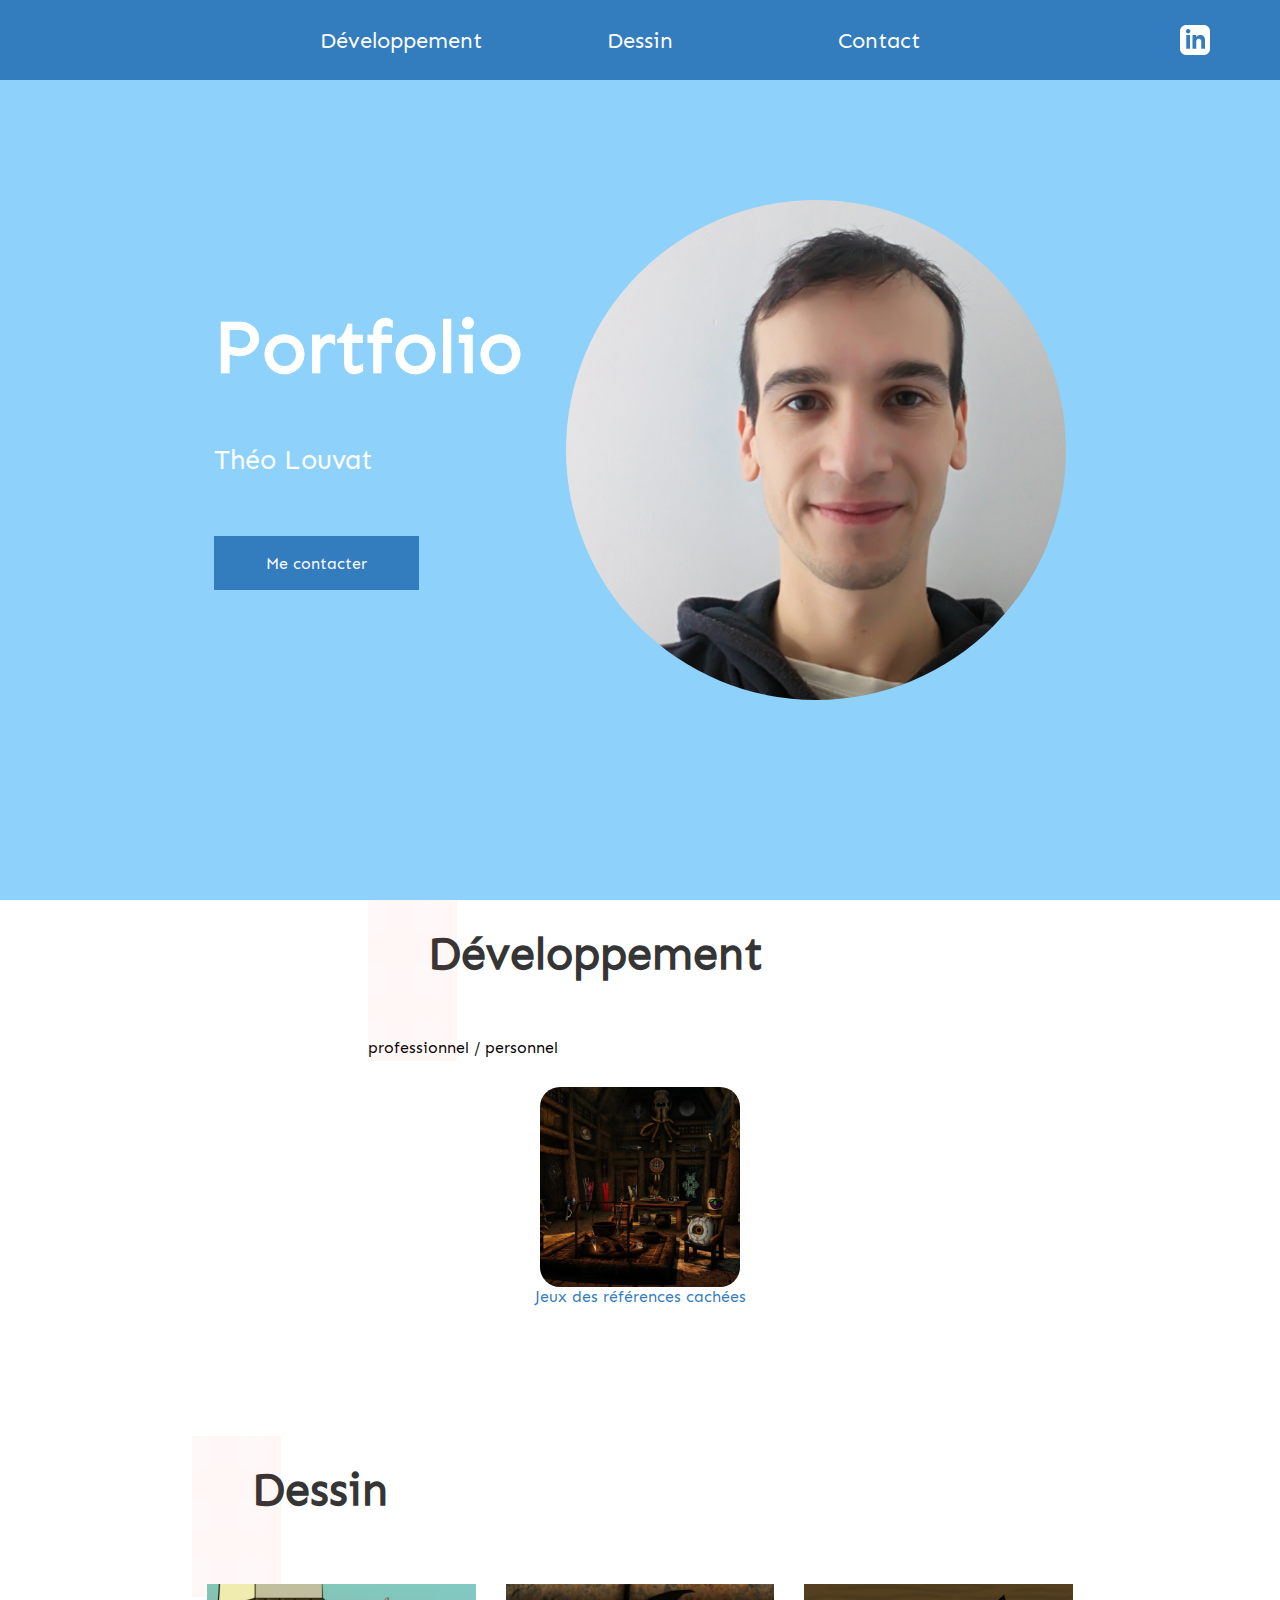
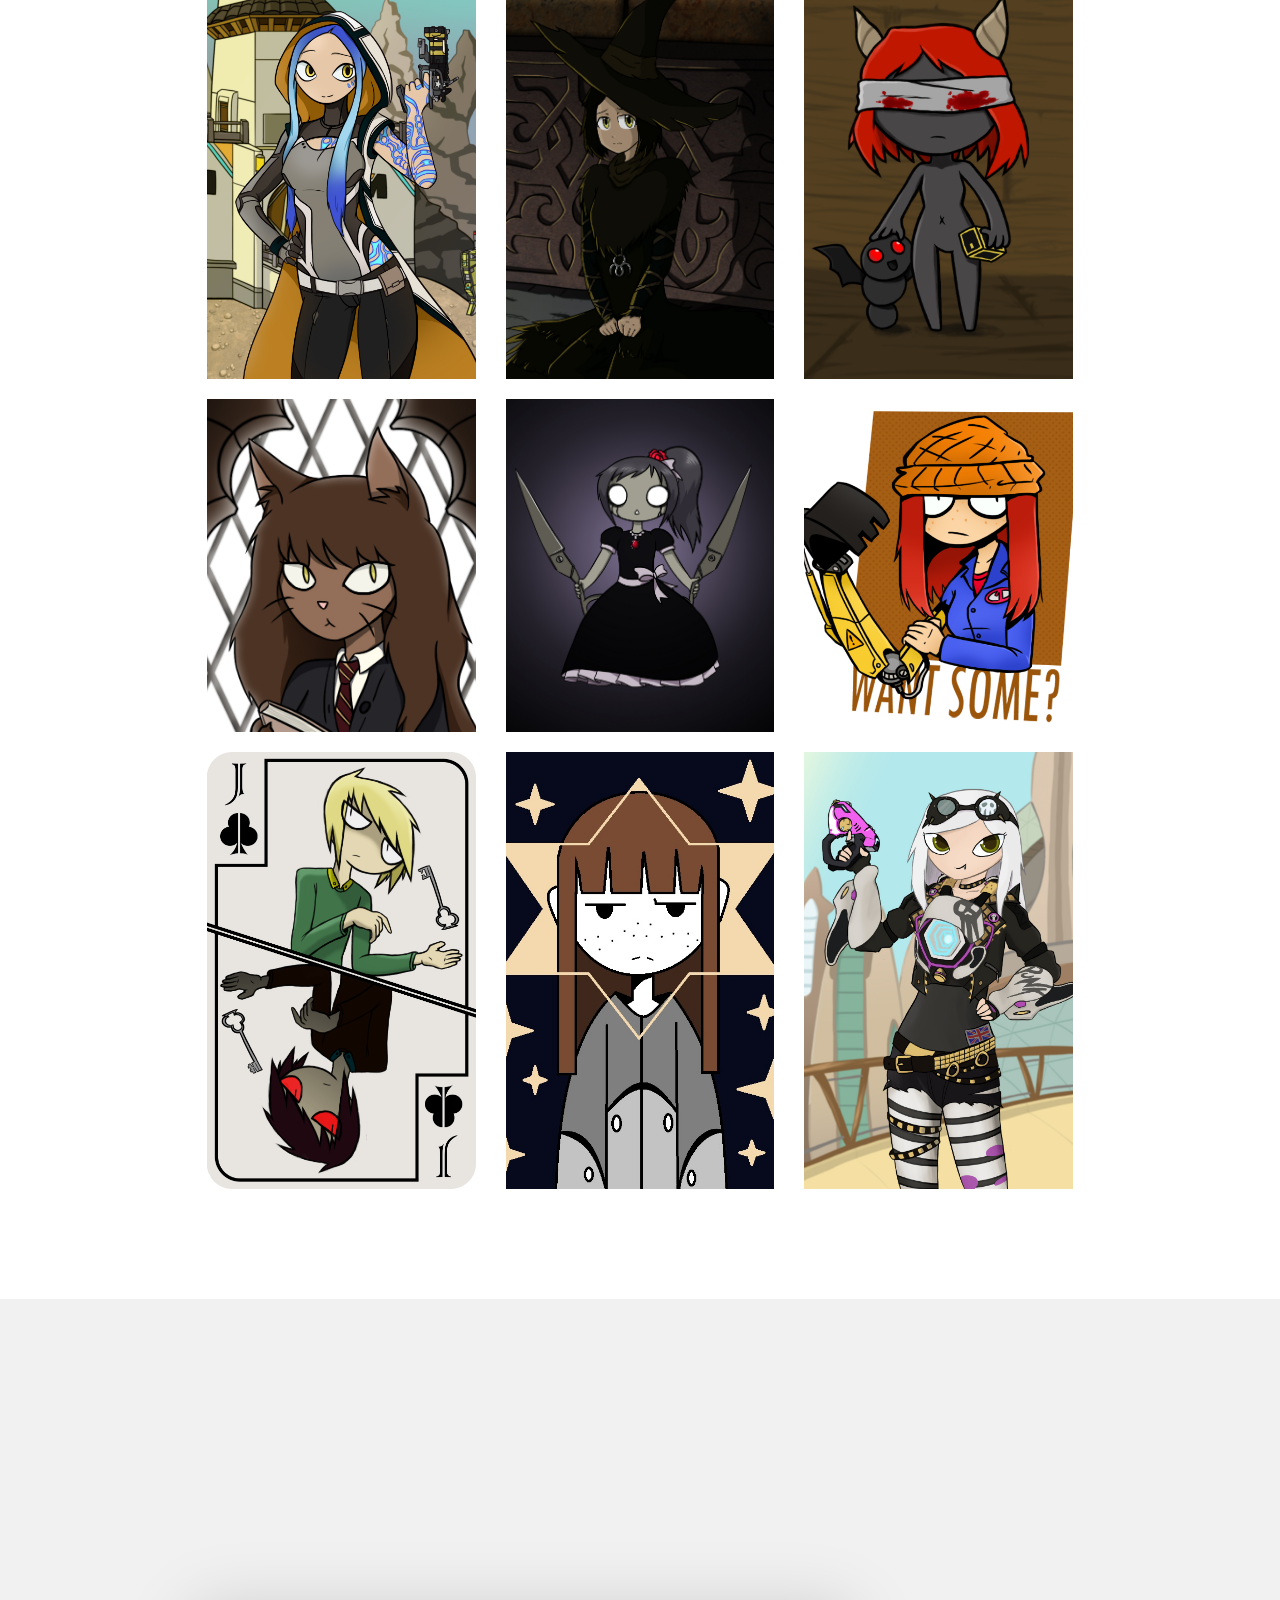
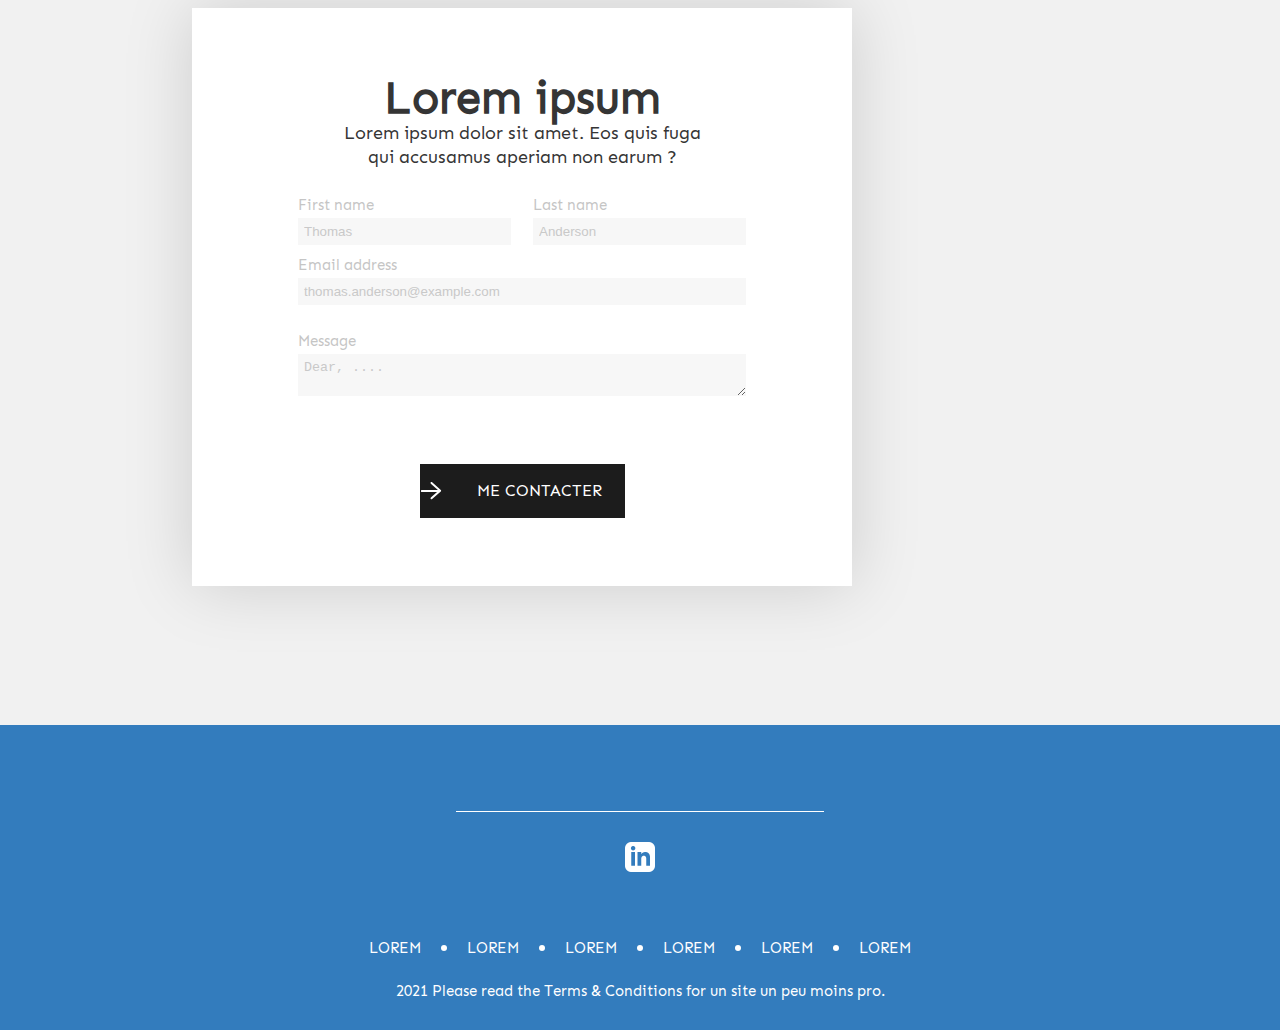
==== commit 52a4dbbc: "image text improvement" ====
--- a/index.html
+++ b/index.html
@@ -50,7 +50,7 @@
                 professionnel / personnel
                 <article class="projects">
                     <a href="games.html" class="project">
-                        <img src="" alt="">
+                        <img src="images/fond-videogames.png" alt="">
                         <p>Jeux des références cachées</p>
                     </a>
                 </article>
@@ -65,30 +65,75 @@
                 <article class="gallery">
                     <div class="gallery__item">
                         <img class="gallery__item__img" src="images/mayafull.jpg" />
+                        <div class="gallery__item__text">
+                            <h4>Maya</h4>
+                            <p>Fan art of Maya from Borderlands 3
+                            In my opinion the best character in the Borderlands series.</p>
+                        </div>
                     </div>
                     <div class="gallery__item">
                         <img class="gallery__item__img" src="images/Yuria.jpg" />
+                        <div class="gallery__item__text">
+                            <h4>Yuria</h4>
+                            <p>
+                            </p>
+                        </div>
                     </div>
                     <div class="gallery__item">
                         <img class="gallery__item__img" src="images/Lilith2.jpg" />
+                        <div class="gallery__item__text">
+                            <h4>Lilith</h4>
+                            <p>
+                            </p>
+                        </div>
                     </div>
                     <div class="gallery__item">
                         <img class="gallery__item__img" src="images/hermione cat.jpg" />
+                        <div class="gallery__item__text">
+                            <h4>The Unexpected Result Of The Polyjuice Potion</h4>
+                            <p>
+                            </p>
+                        </div>
                     </div>
                     <div class="gallery__item">
                         <img class="gallery__item__img" src="images/CDCghost.jpg" />
-                    </div>
-                    <div class="gallery__item">
-                        <img class="gallery__item__img" src="images/mayafull.jpg" />
-                    </div>
-                    <div class="gallery__item">
-                        <img class="gallery__item__img" src="images/mayafull.jpg" />
+                        <div class="gallery__item__text">
+                            <h4>Ghost Girl With Scissors</h4>
+                            <p>
+                            </p>
+                        </div>
+                    </div>
+                    <div class="gallery__item">
+                        <img class="gallery__item__img" src="images/Sans titre-6.png" />
+                        <div class="gallery__item__text">
+                            <h4>Want Some ?</h4>
+                            <p>
+                            </p>
+                        </div>
+                    </div>
+                    <div class="gallery__item">
+                        <img class="gallery__item__img" src="images/sunhurted -recadred -final -option2.png" />
+                        <div class="gallery__item__text">
+                            <h4>Sunhurted</h4>
+                            <p>
+                            </p>
+                        </div>
                     </div>
                     <div class="gallery__item">
                         <img class="gallery__item__img" src="images/LJFAODDLE.jpg" />
+                        <div class="gallery__item__text">
+                            <h4>LJFAODDLE</h4>
+                            <p>
+                            </p>
+                        </div>
                     </div>
                     <div class="gallery__item">
                         <img class="gallery__item__img" src="images/Amandine the Tracer.jpg" />
+                        <div class="gallery__item__text">
+                            <h4>Amandine The Tracer</h4>
+                            <p>
+                            </p>
+                        </div>
                     </div>
                 </article>
             </section>
--- a/css/main.css
+++ b/css/main.css
@@ -328,13 +328,29 @@
 }
 
 .projects {
-
+    display: flex;
+    padding: 20px 0;
 }
 
 .project, .project:visited {
     display: flex;
+    padding: 10px;
     cursor: pointer;
-    color: #007DDB;
+    color: #337cbd;
+    transition: all 0.2s ease-in-out;
+}
+
+.project:hover {
+    color: #FFFFFF;
+    background-color: #337cbd;
+}
+
+.project img {
+    width: 200px;
+    height: 200px;
+    border-radius: 20px;
+    object-fit: cover;
+    overflow: hidden;
 }
 
 .main__title-text {
@@ -369,12 +385,19 @@
 .gallery__item__text {
     position: absolute;
     bottom: 0;
-    height: 50%;
-    width: 100%;
+    width: calc(100% - 40px);
+    padding: 20px;
+    color: #FFFFFF;
     background-color: #000000;
     opacity: 0.7;
     transform: translateY(100%);
     transition: transform 0.5s ease-in-out;
+}
+
+.gallery__item__text h4 {
+    font-size: 20px;
+    text-align: center;
+    margin-bottom: 10px;
 }
 
 .gallery__item:hover .gallery__item__text {
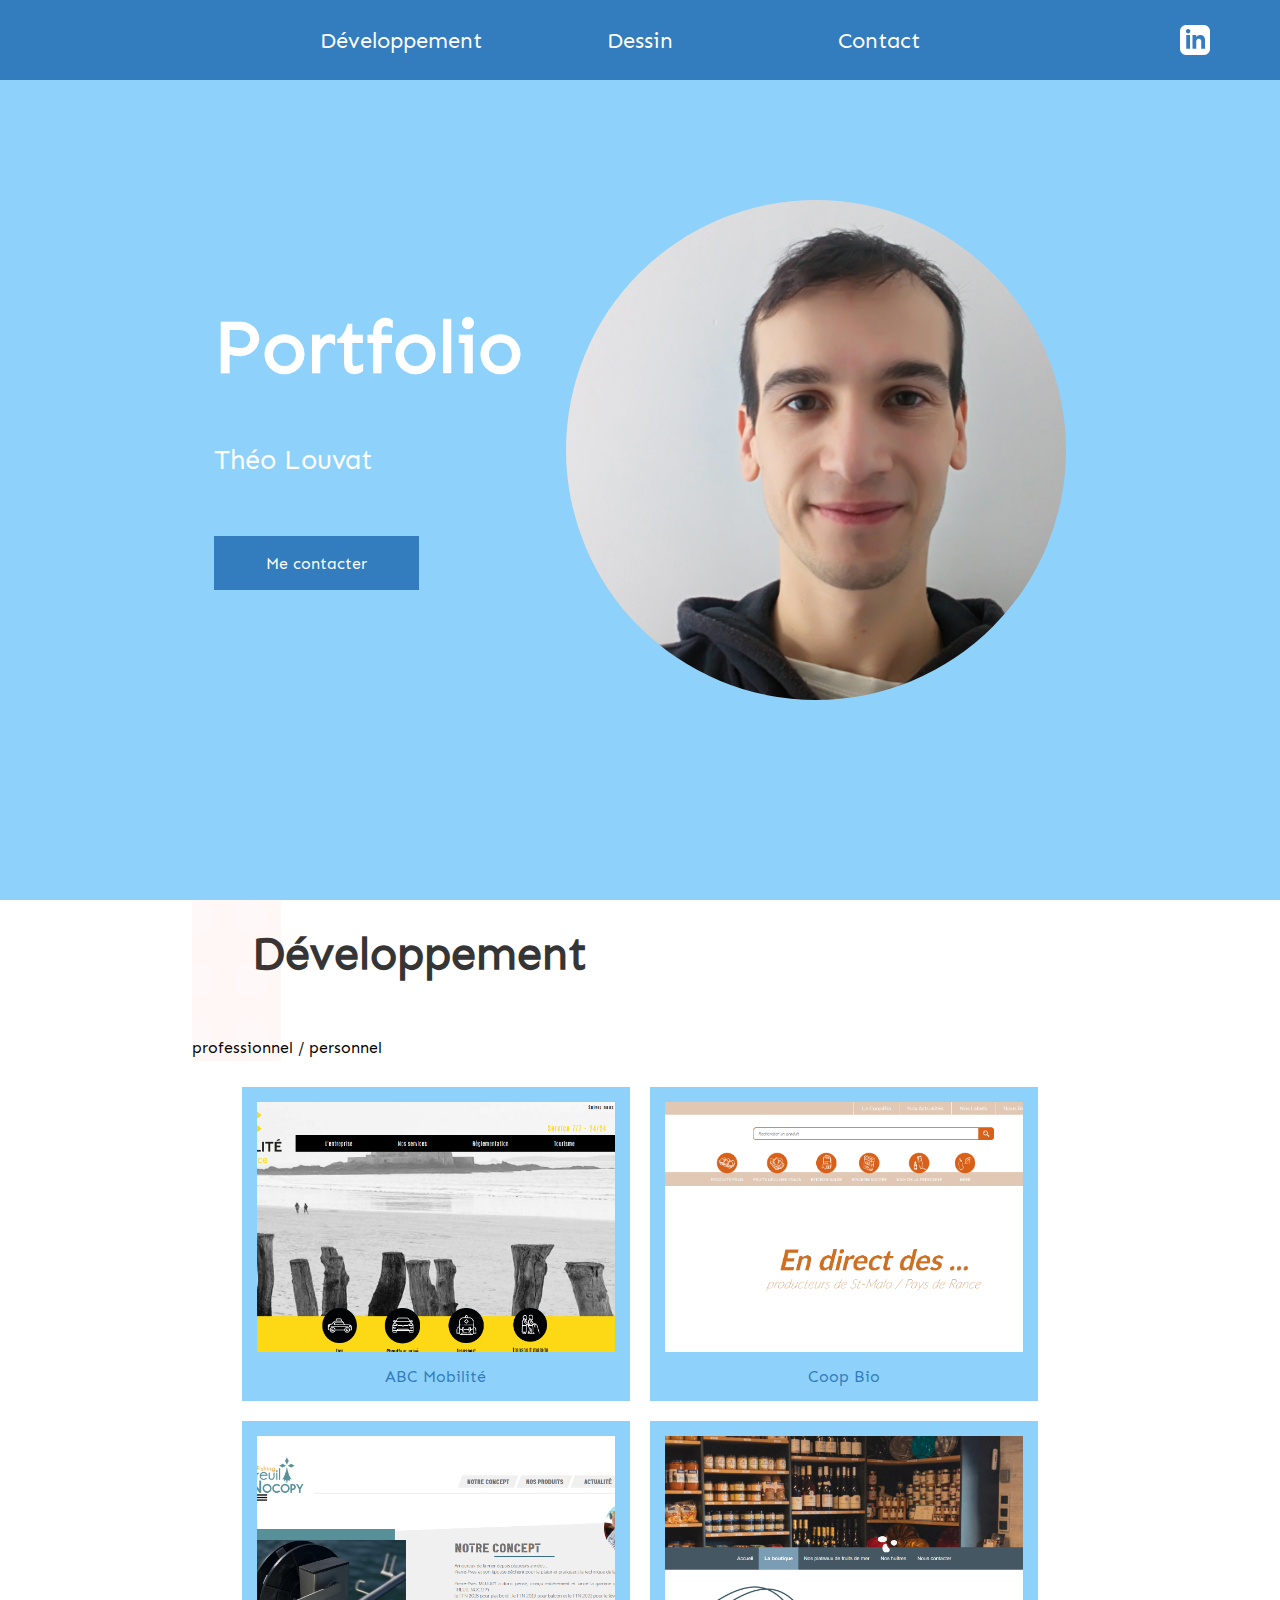
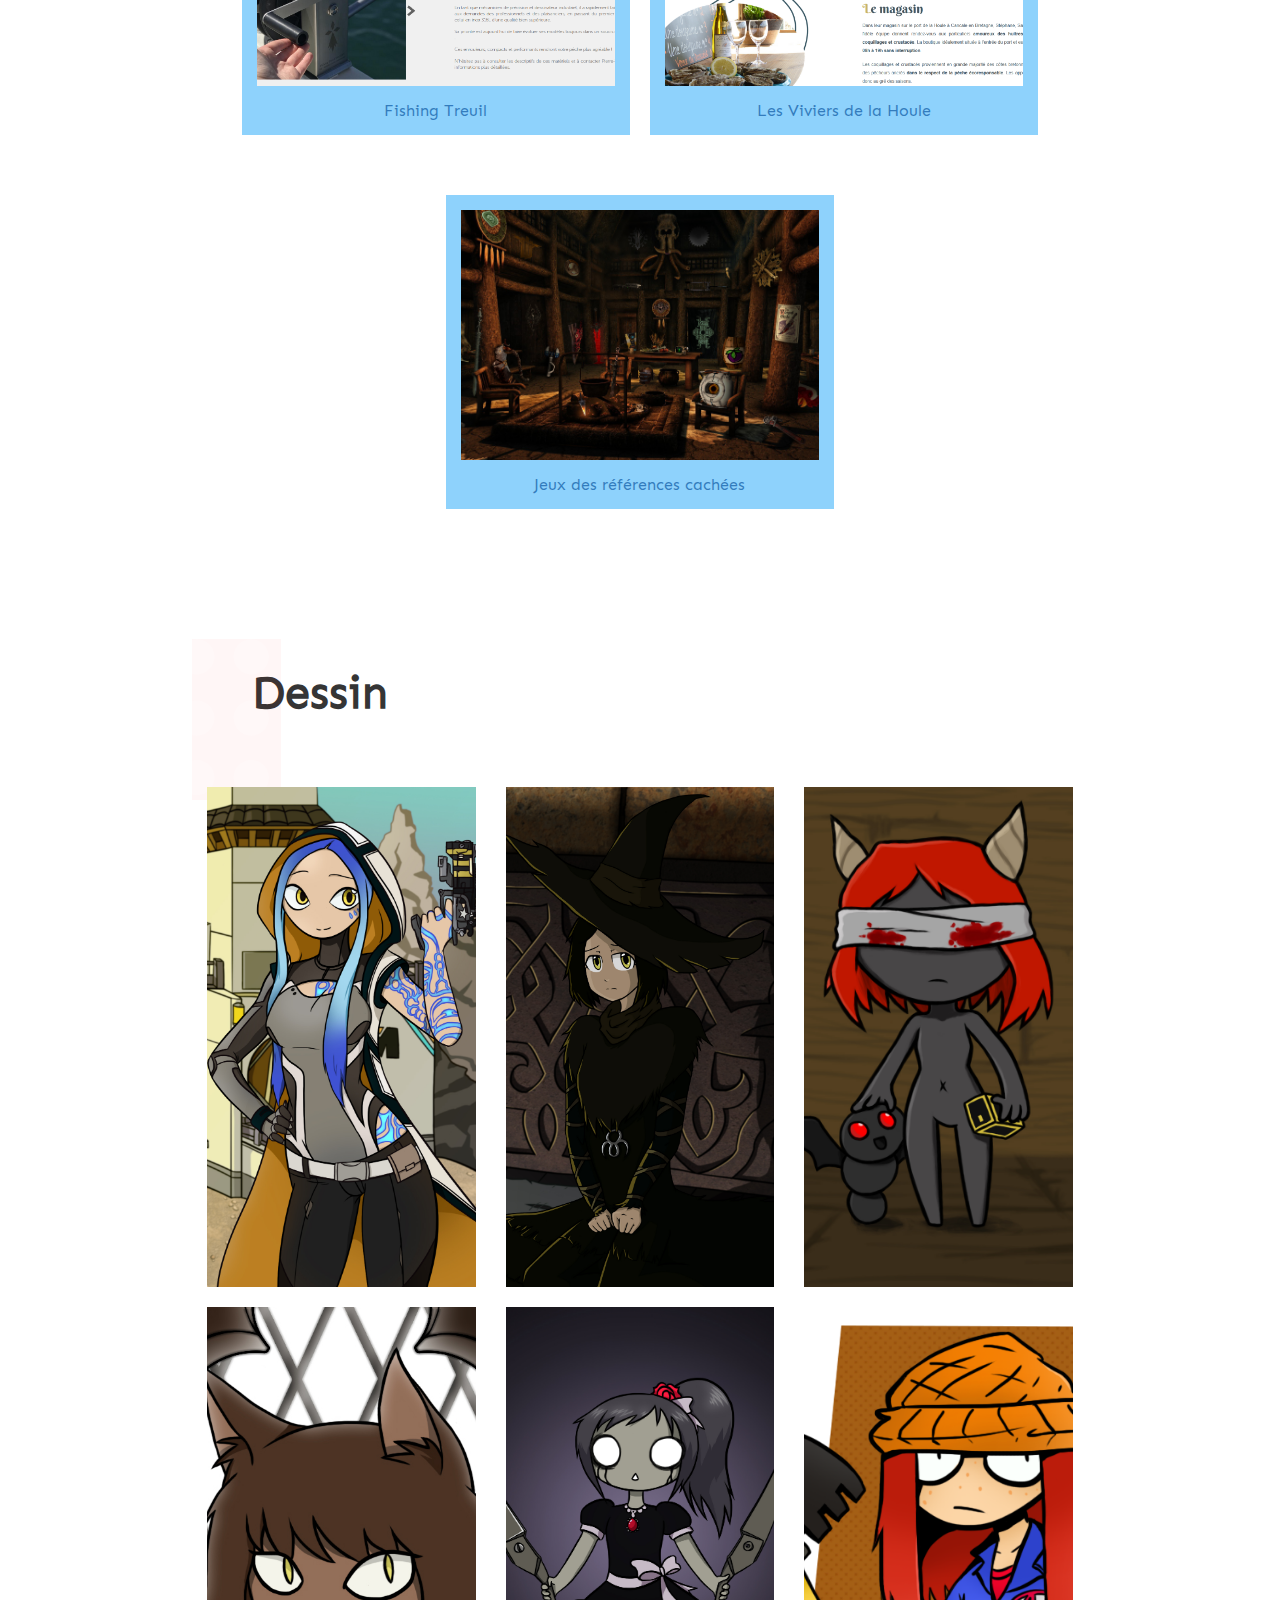
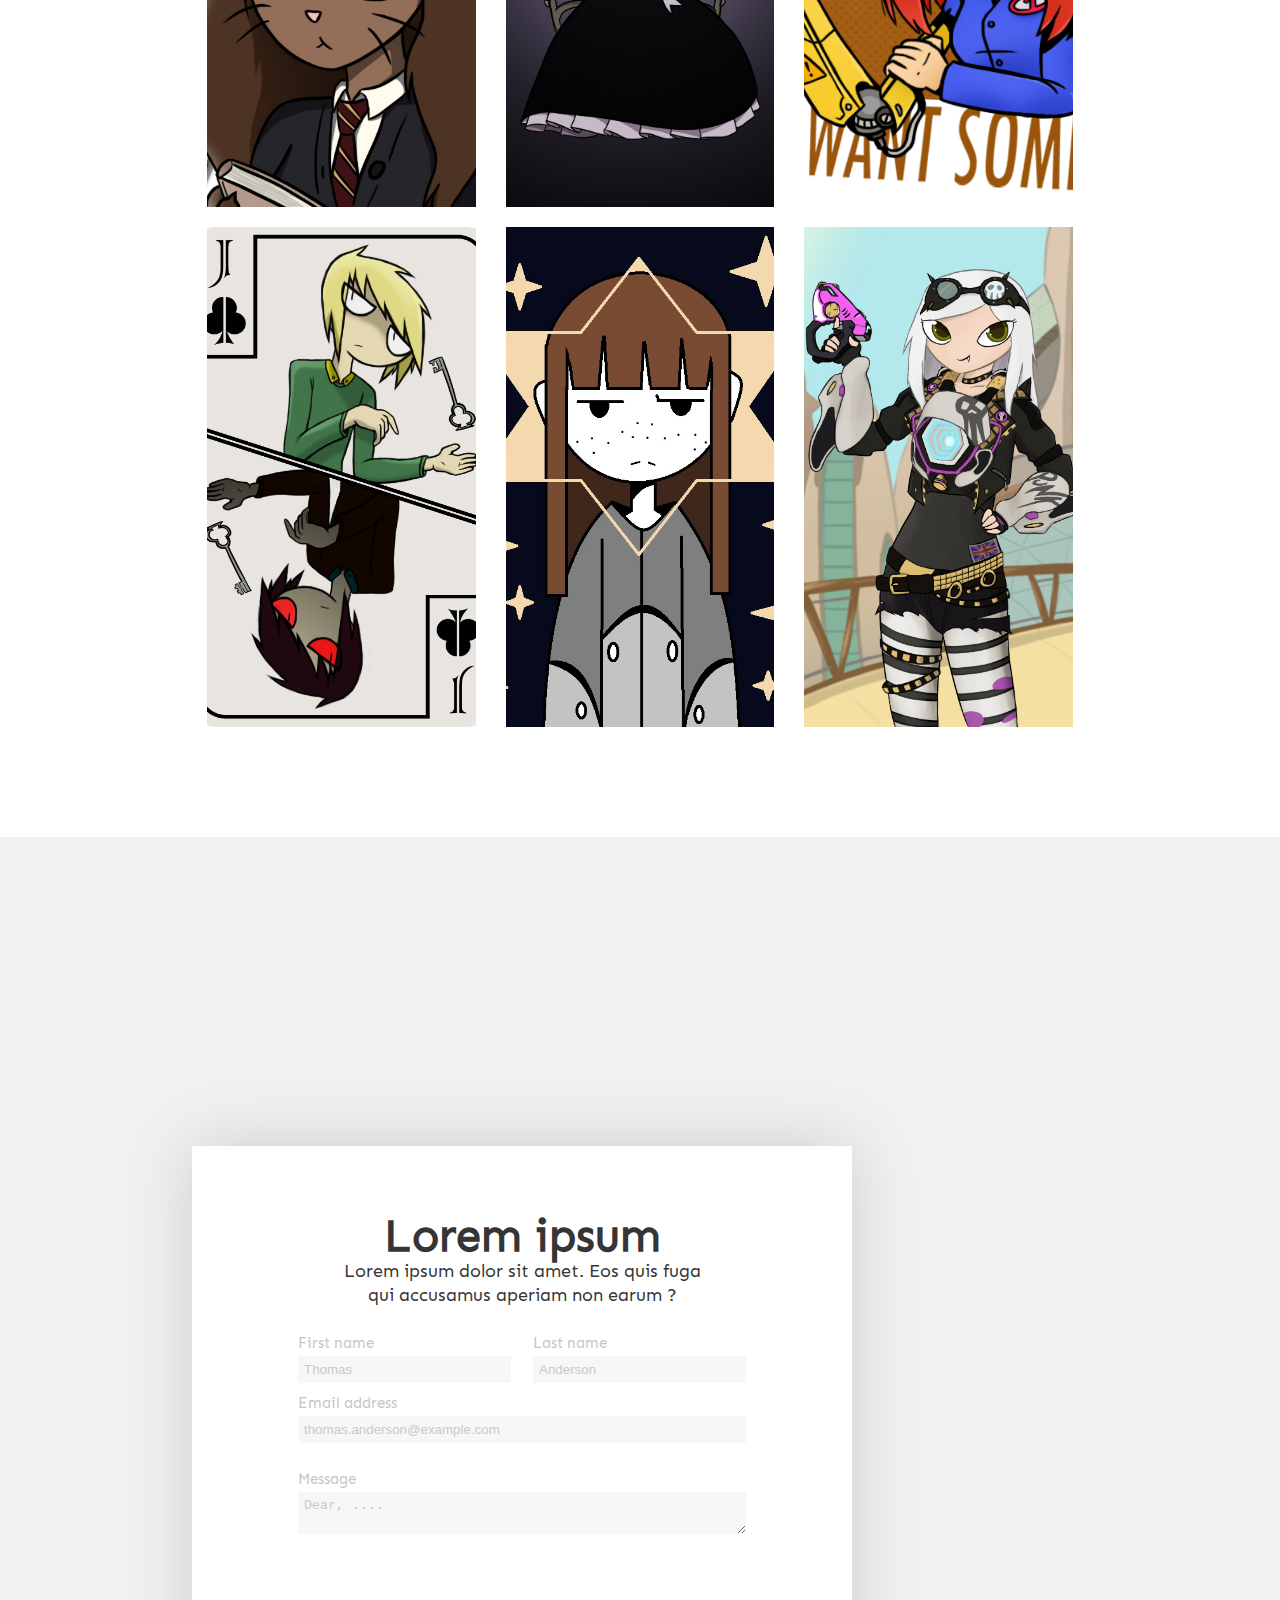
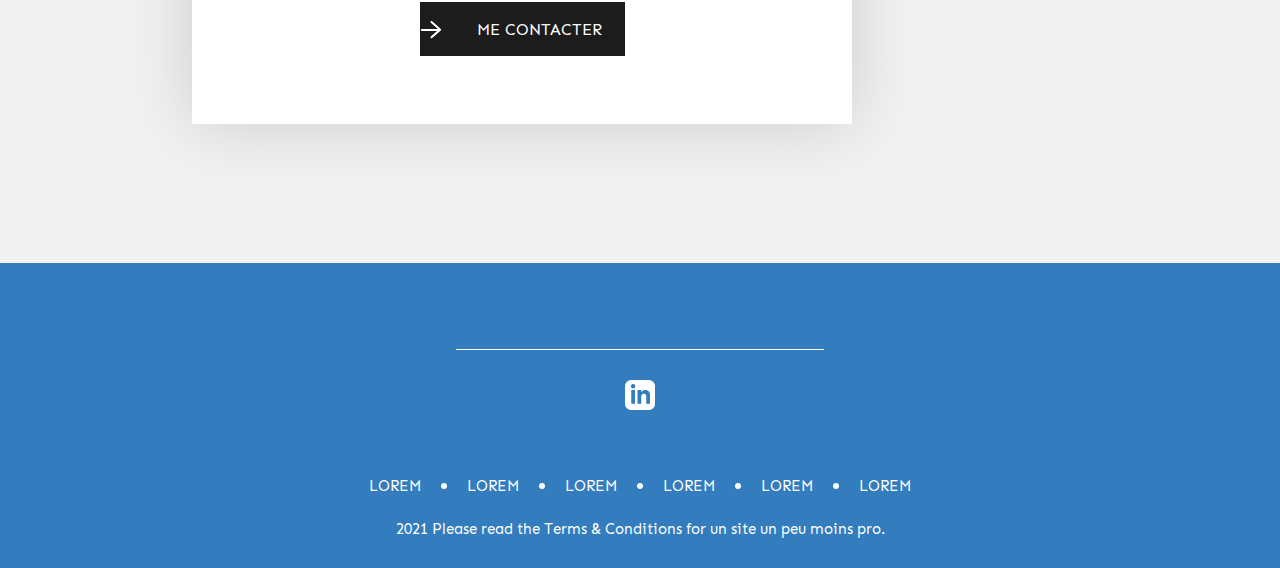
==== commit 3ad3c934: "fancy box + projects" ====
--- a/index.html
+++ b/index.html
@@ -1,12 +1,11 @@
-<!DOCTYPE html>
+<!DOCTYPE html PUBLIC "-//W3C//DTD XHTML 1.0 Strict//FR" "http://www.w3.org/TR/xhtml1/DTD/xhtml1-strict.dtd">
 <html lang="fr">
 <head>
     <meta charset="UTF-8" />
     <title>Portfolio Théo Louvat</title>
     
     <link href="css/main.css" rel="stylesheet" />
-    
-</head>
+    <link rel="stylesheet" href="https://cdn.jsdelivr.net/npm/@fancyapps/ui@4.0/dist/fancybox.css" /></head>
 <body>
     <div class="focus-background"></div>
     <main>
@@ -49,9 +48,27 @@
                 </div>
                 professionnel / personnel
                 <article class="projects">
-                    <a href="games.html" class="project">
+                    <a href="https://www.abc-mobilite.com/" class="project" target="_blank">
+                        <img src="images/taxis.png" alt="">
+                        <h4>ABC Mobilité</h4>
+                    </a>
+                    <a href="https://www.lacoopbio.com/" class="project" target="_blank">
+                        <img src="images/coopbio.png" alt="">
+                        <h4>Coop Bio</h4>
+                    </a>
+                    <a href="https://www.fishingtreuilnocopy.fr/" class="project" target="_blank">
+                        <img src="images/fishing.png" alt="">
+                        <h4>Fishing Treuil</h4>
+                    </a>
+                    <a href="https://www.les-huitres-de-cancale.fr/" class="project" target="_blank">
+                        <img src="images/viviers.png" alt="">
+                        <h4>Les Viviers de la Houle</h4>
+                    </a>
+                </article>
+                <article class="projects">
+                    <a href="games.html" class="project" target="_blank">
                         <img src="images/fond-videogames.png" alt="">
-                        <p>Jeux des références cachées</p>
+                        <h4>Jeux des références cachées</h4>
                     </a>
                 </article>
             </section>
@@ -63,78 +80,95 @@
                     <h3 class="main__title-text">Dessin</h3>
                 </div>
                 <article class="gallery">
-                    <div class="gallery__item">
+                    <a class="gallery__item" data-fancybox="gallery" href="images/mayafull.jpg" data-caption="
+                        <h4>Maya</h4>
+                        <p>Fan art de Maya dans Borderlands 3
+                        A mon avis, le meilleur personnage de la série de jeux Borderlands.</p>">
                         <img class="gallery__item__img" src="images/mayafull.jpg" />
                         <div class="gallery__item__text">
                             <h4>Maya</h4>
-                            <p>Fan art of Maya from Borderlands 3
-                            In my opinion the best character in the Borderlands series.</p>
-                        </div>
-                    </div>
-                    <div class="gallery__item">
+                            <p>Fan art de Maya dans Borderlands 3
+                            A mon avis, le meilleur personnage de la série de jeux Borderlands.</p>
+                        </div>
+                    </a>
+                    <a class="gallery__item" data-fancybox="gallery" href="images/Yuria.jpg" data-caption="
+                            <h4>Yuria</h4>
+                            <p>Personnage du jeu Demon's Souls. 
+                            J'ai été touché par Yuria et son histoire.</p>">
                         <img class="gallery__item__img" src="images/Yuria.jpg" />
                         <div class="gallery__item__text">
                             <h4>Yuria</h4>
-                            <p>
-                            </p>
-                        </div>
-                    </div>
-                    <div class="gallery__item">
+                            <p>Personnage du jeu Demon's Souls.
+                                J'ai été touché par Yuria et son histoire.</p>
+                        </div>
+                    </a>
+                    <a class="gallery__item" data-fancybox="gallery" href="images/Lilith2.jpg" data-caption="
+                            <h4>Lilith</h4>
+                            <p>Un personnage de The Binding Of Isaac.
+                                Je la trouve classe c'est tout.</p>">
                         <img class="gallery__item__img" src="images/Lilith2.jpg" />
                         <div class="gallery__item__text">
                             <h4>Lilith</h4>
-                            <p>
-                            </p>
-                        </div>
-                    </div>
-                    <div class="gallery__item">
+                            <p>Un personnage de The Binding Of Isaac.
+                                Je la trouve classe c'est tout.</p>
+                        </div>
+                    </a>
+                    <a class="gallery__item" data-fancybox="gallery" href="images/hermione cat.jpg" data-caption="
+                            <h4>The Unexpected Result Of The Polyjuice Potion</h4>
+                            <p>Mon interpretation de la transformation en chat de Hermione dans Harry Potter 2.</p>">
                         <img class="gallery__item__img" src="images/hermione cat.jpg" />
                         <div class="gallery__item__text">
                             <h4>The Unexpected Result Of The Polyjuice Potion</h4>
-                            <p>
-                            </p>
-                        </div>
-                    </div>
-                    <div class="gallery__item">
+                            <p>Mon interpretation de la transformation en chat de Hermione dans Harry Potter 2.</p>
+                        </div>
+                    </a>
+                    <a class="gallery__item" data-fancybox="gallery" href="images/CDCghost.jpg" data-caption="
+                        <h4>Ghost Girl With Scissors</h4>
+                        <p>J'ai fait ça pour un Character Design Challenge sur Facebook.
+                        C'est une de mes dessins que je préfère au final.</p>">
                         <img class="gallery__item__img" src="images/CDCghost.jpg" />
                         <div class="gallery__item__text">
                             <h4>Ghost Girl With Scissors</h4>
-                            <p>
-                            </p>
-                        </div>
-                    </div>
-                    <div class="gallery__item">
+                            <p>J'ai fait ça pour un Character Design Challenge sur Facebook.
+                                C'est une de mes dessins que je préfère au final.</p>
+                        </div>
+                    </a>
+                    <a class="gallery__item" data-fancybox="gallery" href="images/Sans titre-6.png" data-caption="
+                        <h4>Want Some ?</h4>
+                        <p>J'ai fait ce dessin pour un design de t-shirt.</p>">
                         <img class="gallery__item__img" src="images/Sans titre-6.png" />
                         <div class="gallery__item__text">
                             <h4>Want Some ?</h4>
-                            <p>
-                            </p>
-                        </div>
-                    </div>
-                    <div class="gallery__item">
+                            <p>J'ai fait ce dessin pour un design de t-shirt.</p>
+                        </div>
+                    </a>
+                    <a class="gallery__item" data-fancybox="gallery" href="images/sunhurted -recadred -final -option2.png" data-caption="
+                            <h4>Sunhurted</h4>
+                            <p>Essai de visuel de carte à jouer.</p>">
                         <img class="gallery__item__img" src="images/sunhurted -recadred -final -option2.png" />
                         <div class="gallery__item__text">
                             <h4>Sunhurted</h4>
-                            <p>
-                            </p>
-                        </div>
-                    </div>
-                    <div class="gallery__item">
+                            <p>Essai de visuel de carte à jouer.</p>
+                        </div>
+                    </a>
+                    <a class="gallery__item" data-fancybox="gallery" href="images/LJFAODDLE.jpg" data-caption="
+                            <h4>LJFAODDLE</h4>
+                            <p>Dessin fait sous Paint il y a longtemps.</p>">
                         <img class="gallery__item__img" src="images/LJFAODDLE.jpg" />
                         <div class="gallery__item__text">
                             <h4>LJFAODDLE</h4>
-                            <p>
-                            </p>
-                        </div>
-                    </div>
-                    <div class="gallery__item">
+                            <p>Dessin fait sous Paint il y a longtemps.</p>
+                        </div>
+                    </a>
+                    <a class="gallery__item" data-fancybox="gallery" href="images/Amandine the Tracer.jpg" data-caption="
+                        <h4>Amandine The Tracer</h4>
+                        <p>Dessin fait pour mon amoureuse, fan d'Overwatch.</p>">
                         <img class="gallery__item__img" src="images/Amandine the Tracer.jpg" />
                         <div class="gallery__item__text">
                             <h4>Amandine The Tracer</h4>
-                            <p>
-                            </p>
-                        </div>
-                    </div>
+                            <p>Dessin fait pour mon amoureuse, fan d'Overwatch.</p>
+                        </div>
+                    </a>
                 </article>
             </section>
         </div>
@@ -197,6 +231,7 @@
         </div>
     </footer>
 </body>
-<script src="https://ajax.googleapis.com/ajax/libs/jquery/3.6.0/jquery.min.js"></script>
-<script src="js/script.js"></script>
+<script type="text/javascript" src="https://ajax.googleapis.com/ajax/libs/jquery/3.6.0/jquery.min.js"></script>
+<script src="https://cdn.jsdelivr.net/npm/@fancyapps/ui@4.0/dist/fancybox.umd.js"></script>
+<script type="text/javascript" src="js/script.js"></script>
 </html>--- a/css/main.css
+++ b/css/main.css
@@ -329,14 +329,19 @@
 
 .projects {
     display: flex;
+    justify-content: center;
+    flex-wrap: wrap;
     padding: 20px 0;
 }
 
 .project, .project:visited {
     display: flex;
-    padding: 10px;
+    width: 40%;
+    margin: 10px;
+    padding: 15px;
     cursor: pointer;
     color: #337cbd;
+    background-color: #8ed2fc;
     transition: all 0.2s ease-in-out;
 }
 
@@ -346,11 +351,14 @@
 }
 
 .project img {
-    width: 200px;
-    height: 200px;
-    border-radius: 20px;
+    width: 100%;
+    height: 250px;
     object-fit: cover;
     overflow: hidden;
+}
+
+.project h4 {
+    margin-top: 15px;
 }
 
 .main__title-text {
@@ -372,14 +380,10 @@
     display: flex;
     justify-content: center;
     width: 30%;
+    height: 500px;
     margin: 10px;
     overflow: hidden;
-    max-height: 500px;
     cursor: pointer;
-}
-
-.gallery__item.active {
-    transform: scale(1.10);
 }
 
 .gallery__item__text {
@@ -394,7 +398,7 @@
     transition: transform 0.5s ease-in-out;
 }
 
-.gallery__item__text h4 {
+.gallery__item__text h4, .fancybox__caption h4 {
     font-size: 20px;
     text-align: center;
     margin-bottom: 10px;
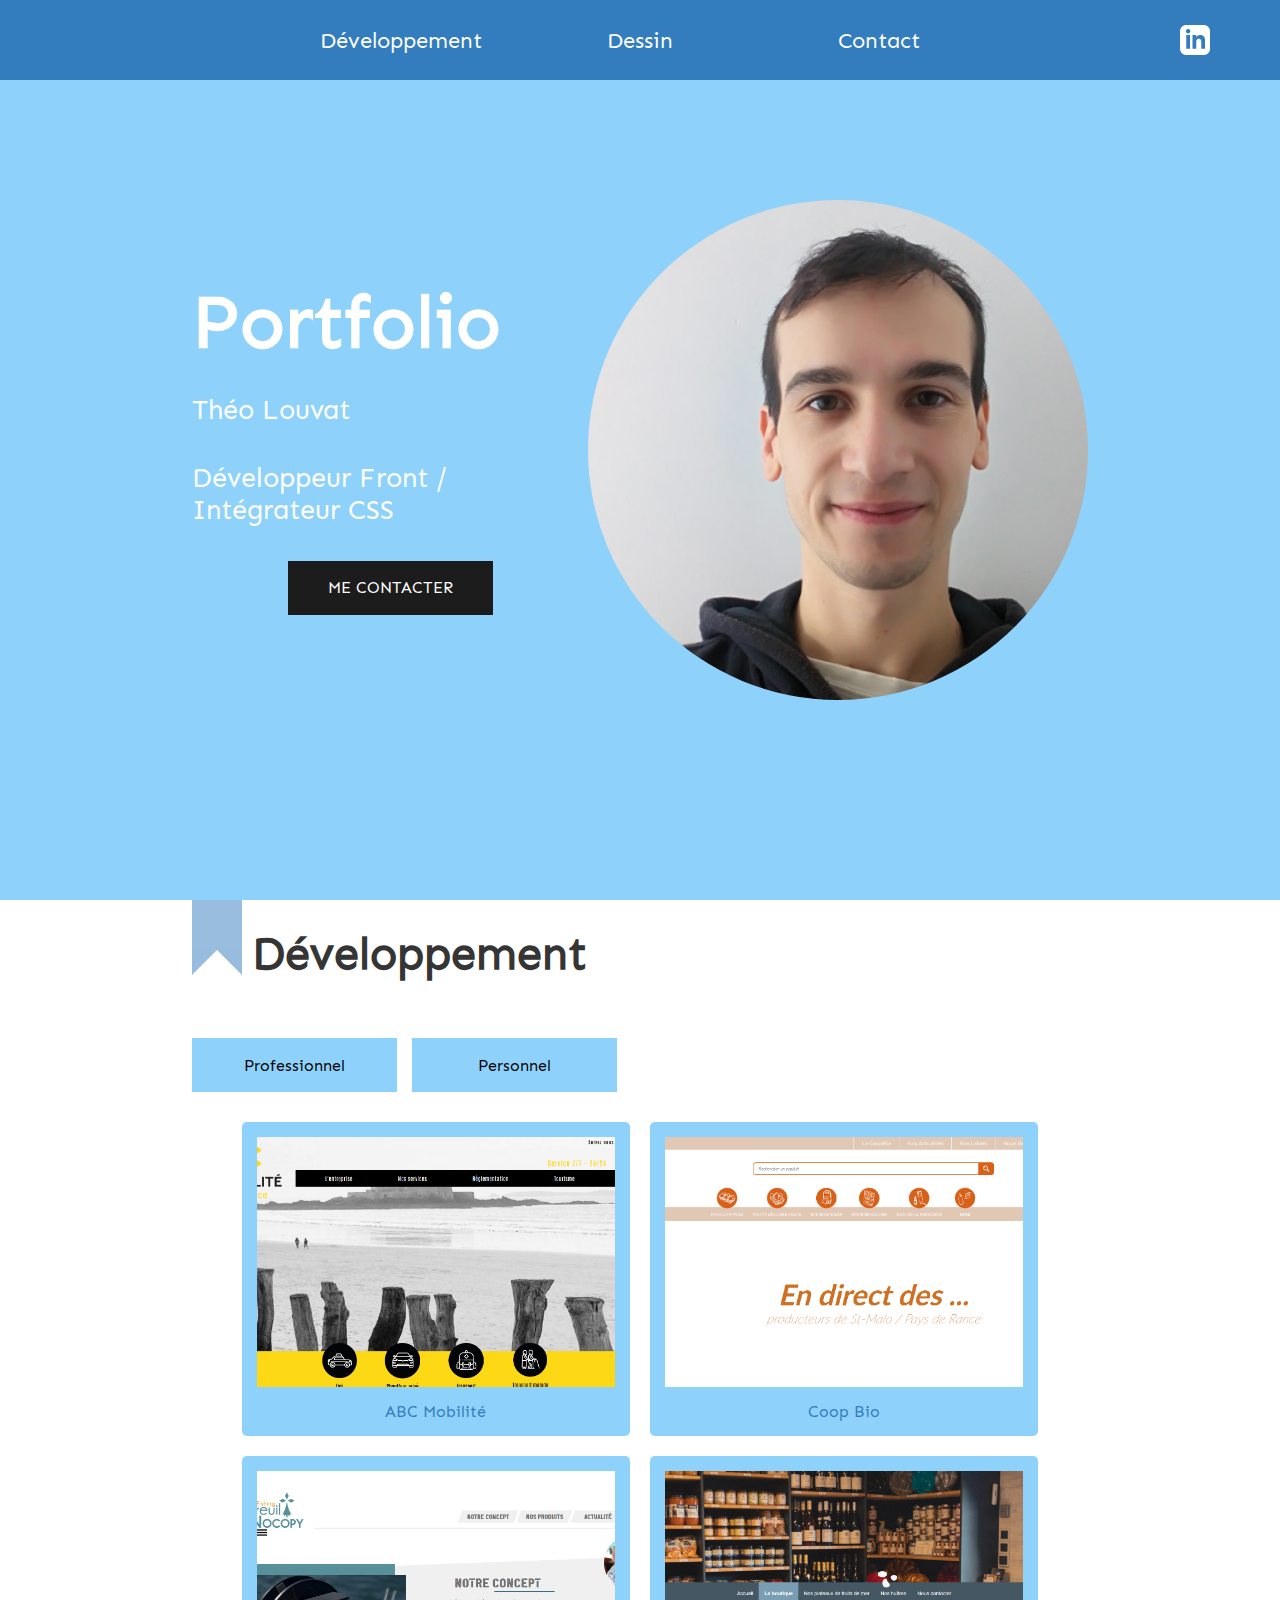
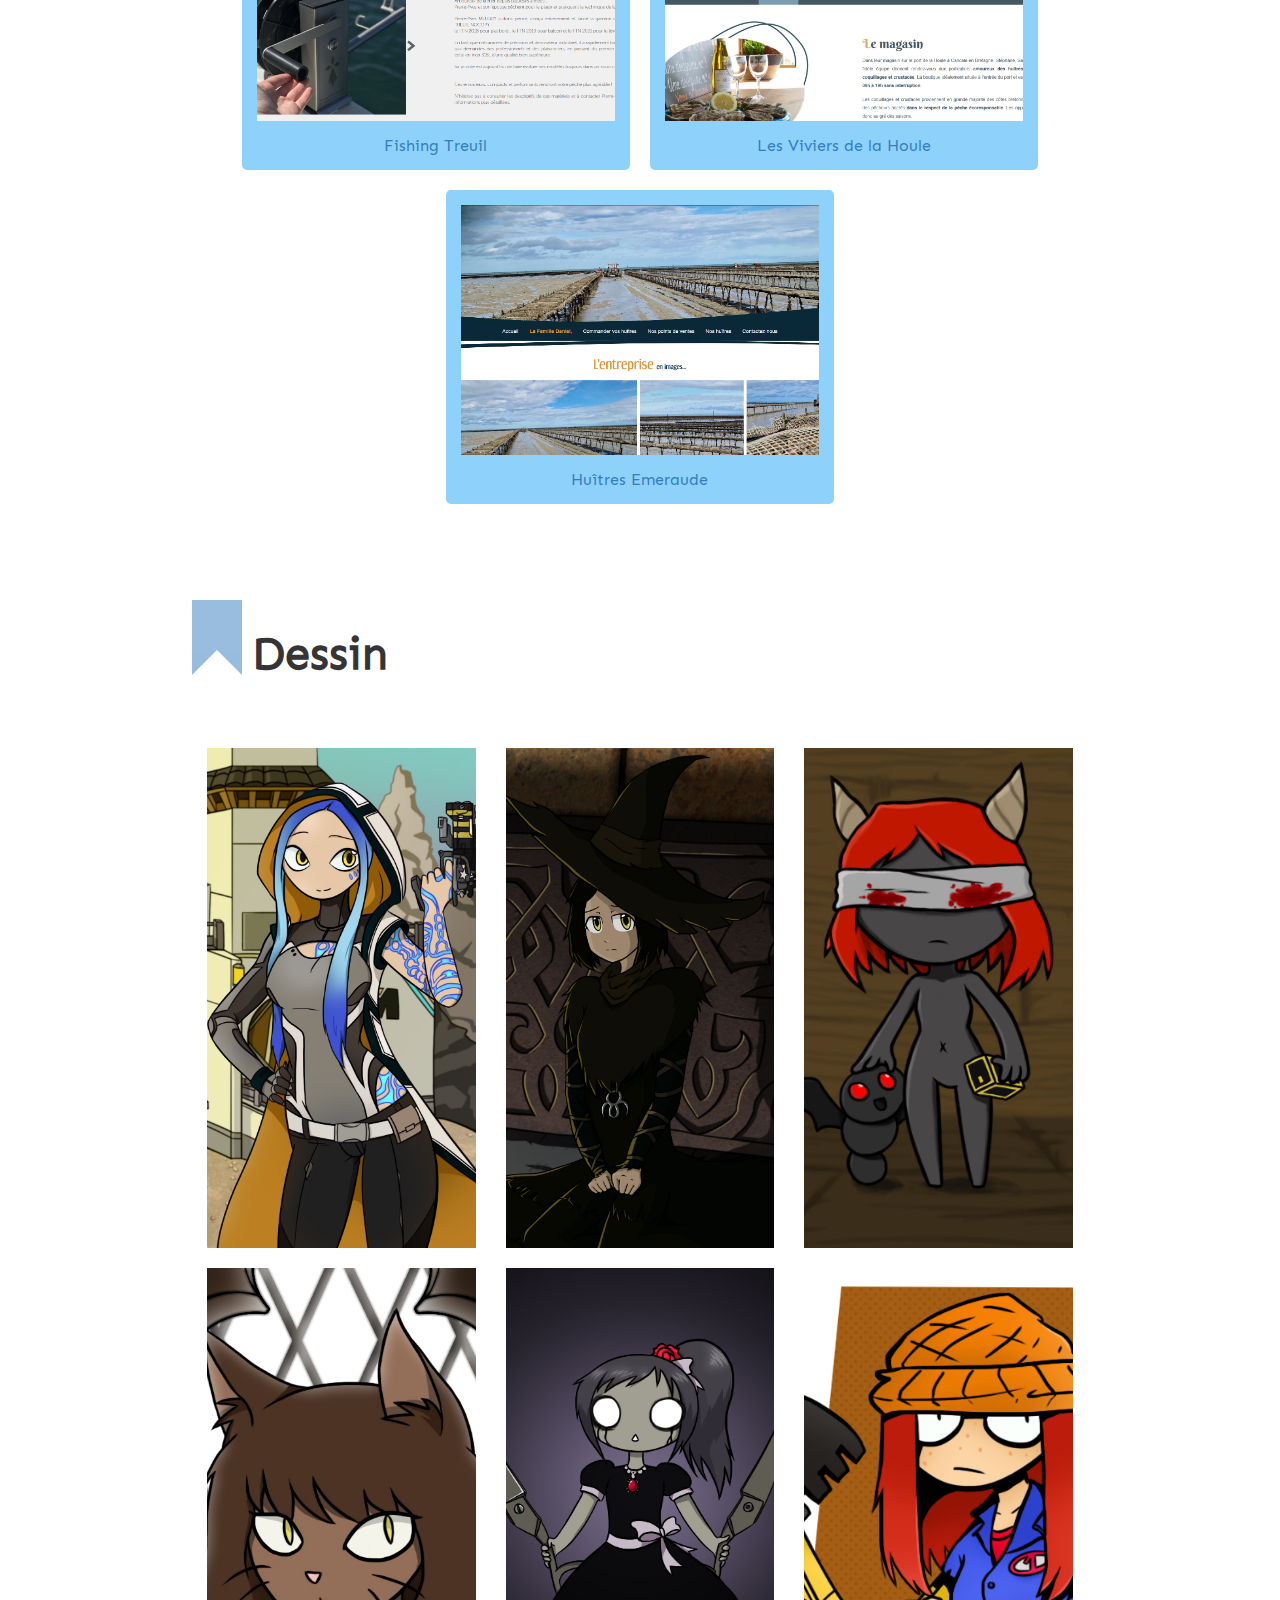
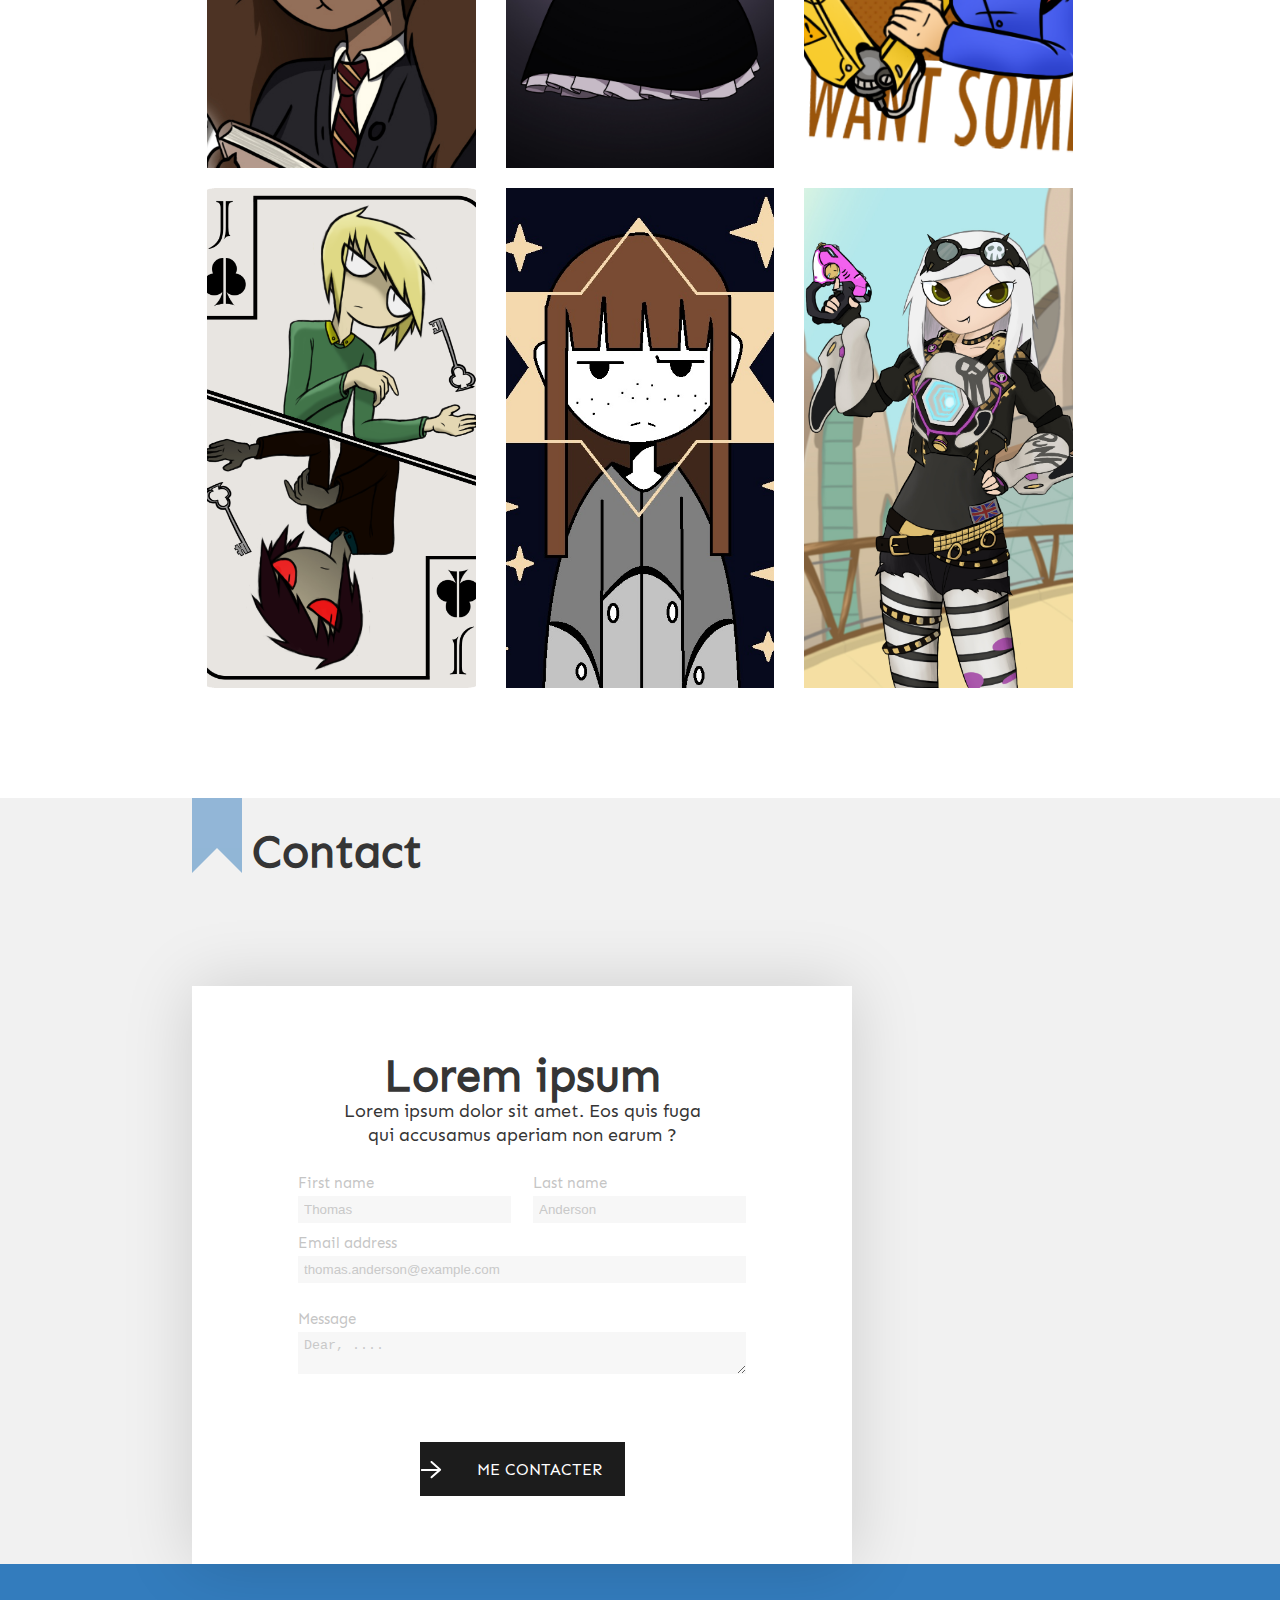
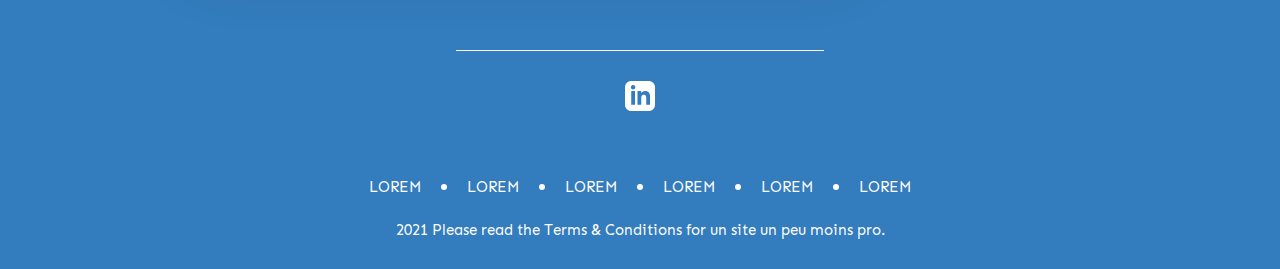
==== commit b26122bb: "maj" ====
--- a/index.html
+++ b/index.html
@@ -33,7 +33,8 @@
                 <div class="header__text">
                     <h1 class="header__title">Portfolio</h1>
                     <h2 class="header__subtitle">Théo Louvat</h2>
-                    <button class="btn" data-anchor="contact">
+                    <h2 class="header__subtitle">Développeur Front / Intégrateur CSS</h2>
+                    <button class="btn btn--alt" data-anchor="contact">
                         Me contacter
                     </button>
                 </div>
@@ -46,31 +47,40 @@
                 <div class="main__title">
                     <h3 class="main__title-text">Développement</h3>
                 </div>
-                professionnel / personnel
-                <article class="projects">
-                    <a href="https://www.abc-mobilite.com/" class="project" target="_blank">
-                        <img src="images/taxis.png" alt="">
-                        <h4>ABC Mobilité</h4>
-                    </a>
-                    <a href="https://www.lacoopbio.com/" class="project" target="_blank">
-                        <img src="images/coopbio.png" alt="">
-                        <h4>Coop Bio</h4>
-                    </a>
-                    <a href="https://www.fishingtreuilnocopy.fr/" class="project" target="_blank">
-                        <img src="images/fishing.png" alt="">
-                        <h4>Fishing Treuil</h4>
-                    </a>
-                    <a href="https://www.les-huitres-de-cancale.fr/" class="project" target="_blank">
-                        <img src="images/viviers.png" alt="">
-                        <h4>Les Viviers de la Houle</h4>
-                    </a>
-                </article>
-                <article class="projects">
-                    <a href="games.html" class="project" target="_blank">
-                        <img src="images/fond-videogames.png" alt="">
-                        <h4>Jeux des références cachées</h4>
-                    </a>
-                </article>
+                <div class="btns">
+                    <button class="btn" data-project="pro">Professionnel</button>
+                    <button class="btn" data-project="perso">Personnel</button>
+                </div>
+                <div class="projects__container">
+                    <article class="projects projects--pro active">
+                        <a href="https://www.abc-mobilite.com/" class="project" target="_blank">
+                            <img src="images/taxis.png" alt="">
+                            <h4>ABC Mobilité</h4>
+                        </a>
+                        <a href="https://www.lacoopbio.com/" class="project" target="_blank">
+                            <img src="images/coopbio.png" alt="">
+                            <h4>Coop Bio</h4>
+                        </a>
+                        <a href="https://www.fishingtreuilnocopy.fr/" class="project" target="_blank">
+                            <img src="images/fishing.png" alt="">
+                            <h4>Fishing Treuil</h4>
+                        </a>
+                        <a href="https://www.les-huitres-de-cancale.fr/" class="project" target="_blank">
+                            <img src="images/viviers.png" alt="">
+                            <h4>Les Viviers de la Houle</h4>
+                        </a>
+                        <a href="https://www.huitres-emeraude.com/" class="project" target="_blank">
+                            <img src="images/huitres.png" alt="">
+                            <h4>Huîtres Emeraude</h4>
+                        </a>
+                    </article>
+                    <article class="projects projects--perso">
+                        <a href="games.html" class="project" target="_blank">
+                            <img src="images/fond-videogames.png" alt="">
+                            <h4>Jeux des références cachées</h4>
+                        </a>
+                    </article>
+                </div>
             </section>
         </div>
 
@@ -176,6 +186,9 @@
         <div class="background">
             <div class="body">
                 <section class="contact" data-target="contact">
+                    <div class="main__title">
+                        <h3 class="main__title-text">Contact</h3>
+                    </div>
                     <article class="contact__box">
                         <h3 class="contact__box-title">Lorem ipsum</h3>
                         <h4 class="contact__box-subtitle">Lorem ipsum dolor sit amet. Eos quis fuga qui accusamus aperiam non earum ?</h4>
--- a/css/main.css
+++ b/css/main.css
@@ -71,10 +71,18 @@
     z-index: 200;
 }
 
+.btns {
+    display: flex;
+}
+
+.btns .btn + .btn {
+    margin-left: 15px;
+}
+
 .btn {
     height: 54px;
     width: 205px;
-    background-color: #337cbd;
+    background-color: #8ed2fc;
     display: flex;
     justify-content: center;
     align-items: center;
@@ -86,9 +94,9 @@
     color: #FFFFFF;
 }
 
-.btn:hover, .btn a:hover {
-    color: #337cbd;
-    background-color: #FFFFFF;
+.btn:hover, .btn a:hover, .btn.active {
+    color: #FFFFFF;
+    background-color: #337cbd;
 }
 
 .btn--alt {
@@ -309,6 +317,8 @@
 }
 
 .main {
+    width: 100%;
+    min-height: 1200px;
 }
 
 .main__title {
@@ -317,31 +327,69 @@
 }
 
 .main__title::before {
-    content:  url("../icons/Carré_point.svg");
+    content:  '';
     position: absolute;
     left: 0;
     top: 0;
-    width: 89px;
+    width: 50px;
+    height: 50px;
     color: #000000;
-    opacity: 0.03;
-    background-color: red;
+    opacity: 0.5;
+    background-color: #337cbd;
+}
+
+.main__title::after {
+    content:  '';
+    position: absolute;
+    left: 0;
+    top: 50px;
+    height : 0;
+    width : 0;
+    opacity: 0.5;
+    border-right : 25px solid #337cbd;
+    border-bottom : 25px solid transparent;
+    border-left : 25px solid #337cbd;
+}
+
+.projects__container {
+    position: relative;
 }
 
 .projects {
+    position: absolute;
+    top: 0;
+    left: 0;
     display: flex;
     justify-content: center;
     flex-wrap: wrap;
+    width: 100%;
     padding: 20px 0;
+    opacity: 0;
+    transform: translateX(-80%);
+    transition: all 0.5s ease-in-out;
+    pointer-events: none;
+}
+
+.projects.active {
+    opacity: 1;
+    transform: translateX(0);
+    pointer-events: all;
+}
+
+.projects--perso  {
+    transform: translateX(80%);
 }
 
 .project, .project:visited {
     display: flex;
-    width: 40%;
+    width: 100%;
+    max-width: 40%;
     margin: 10px;
     padding: 15px;
     cursor: pointer;
     color: #337cbd;
     background-color: #8ed2fc;
+    border-radius: 5px;
     transition: all 0.2s ease-in-out;
 }
 
@@ -494,11 +542,8 @@
 }
 
 .contact {
+    width: 100%;
     color: #353535;
-    margin: 139px 0;
-    width: 100%;
-    display: flex;
-    align-items: center;
 }
 
 .contact__img {
@@ -506,7 +551,7 @@
 }
 
 .contact__box {
-    margin-top: 170px;
+    margin-top: 50px;
     width: 50%;
     background-color: #FFFFFF;
     box-shadow: 0 0 65px 0 rgba(0,0,0,0.15);
